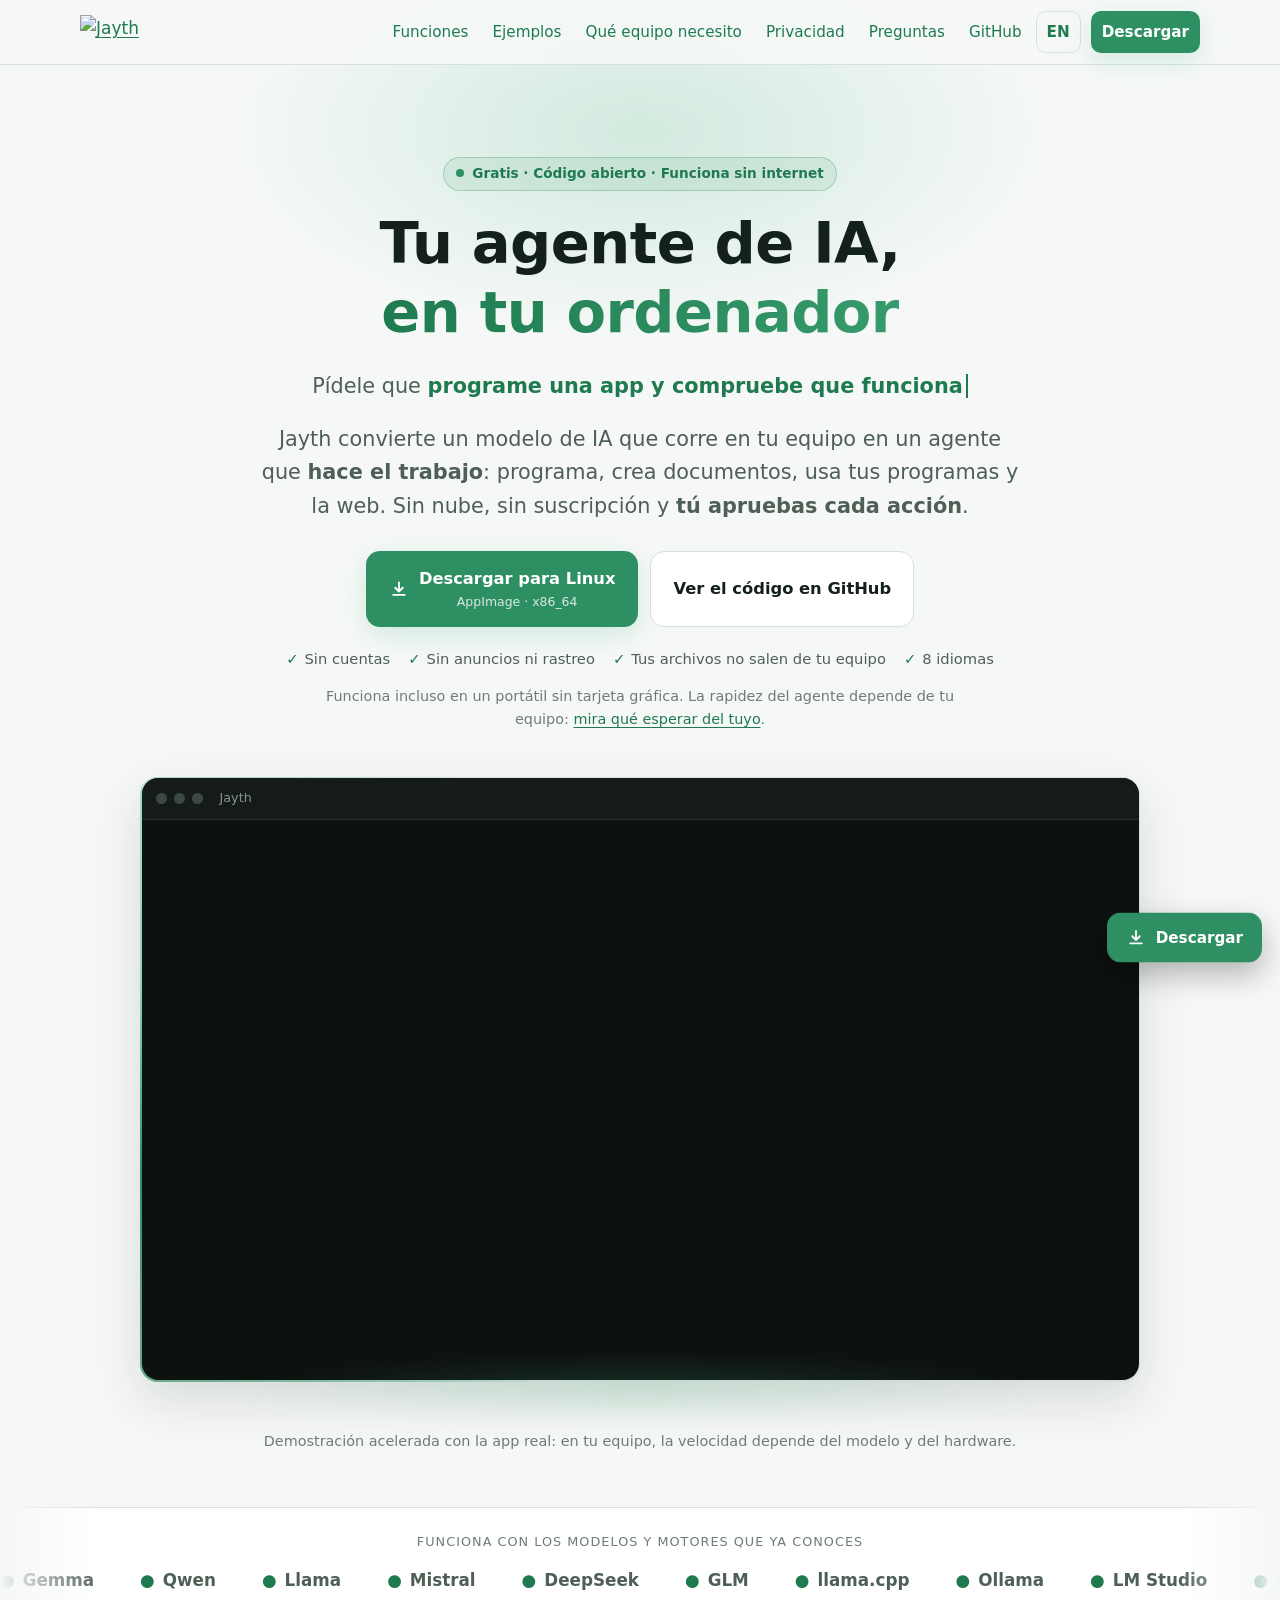
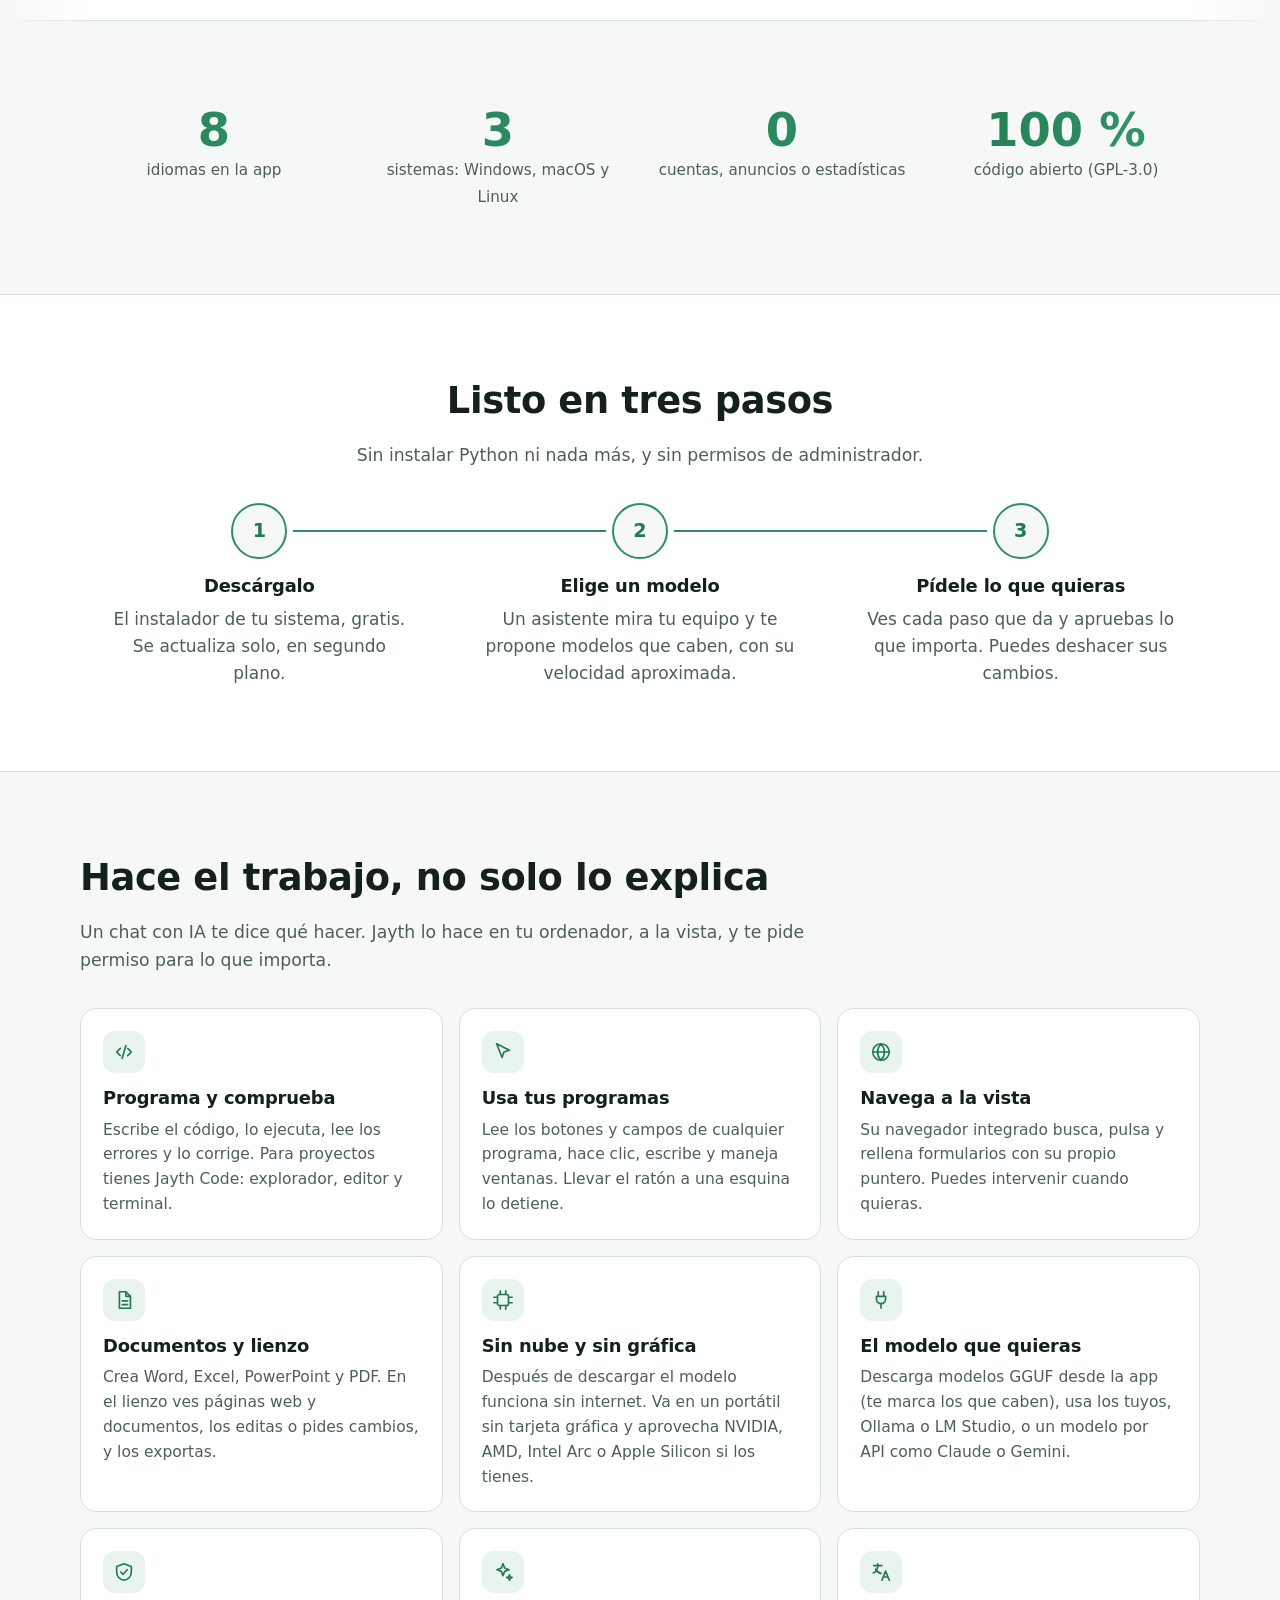
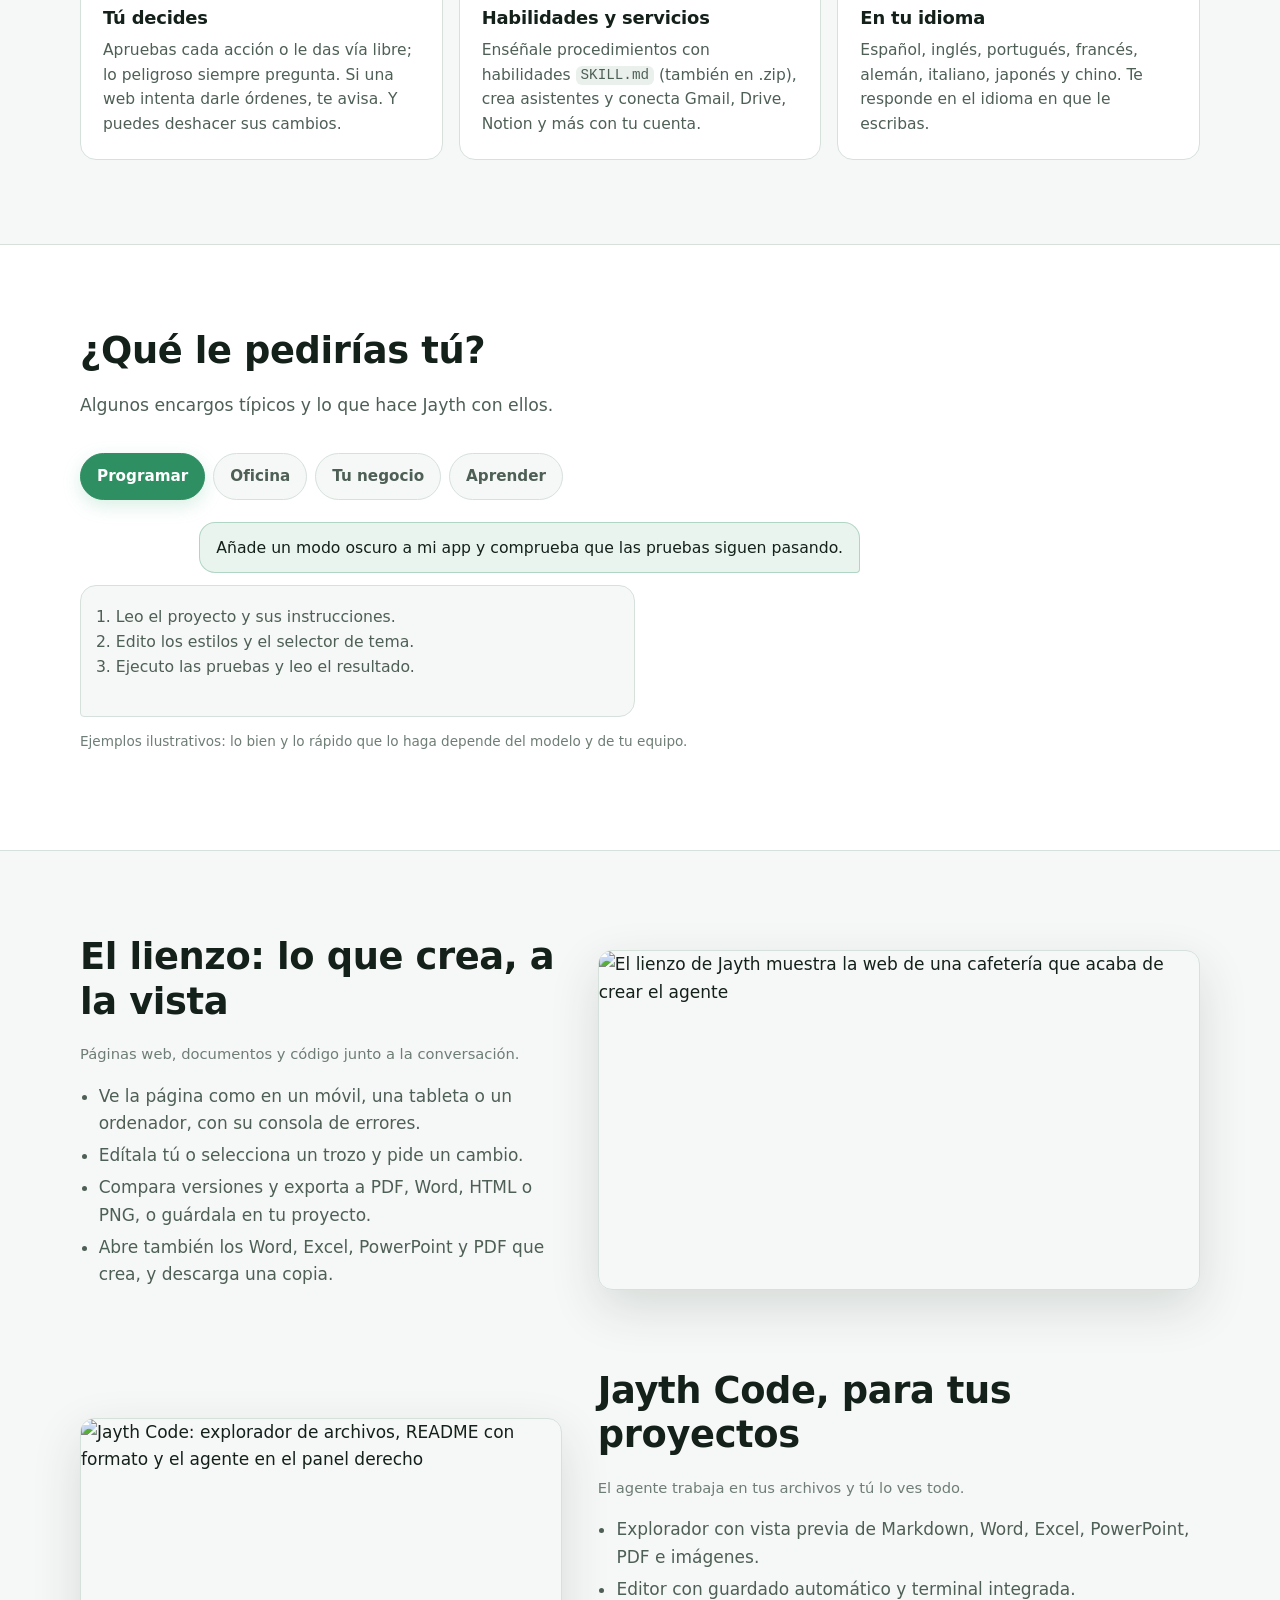
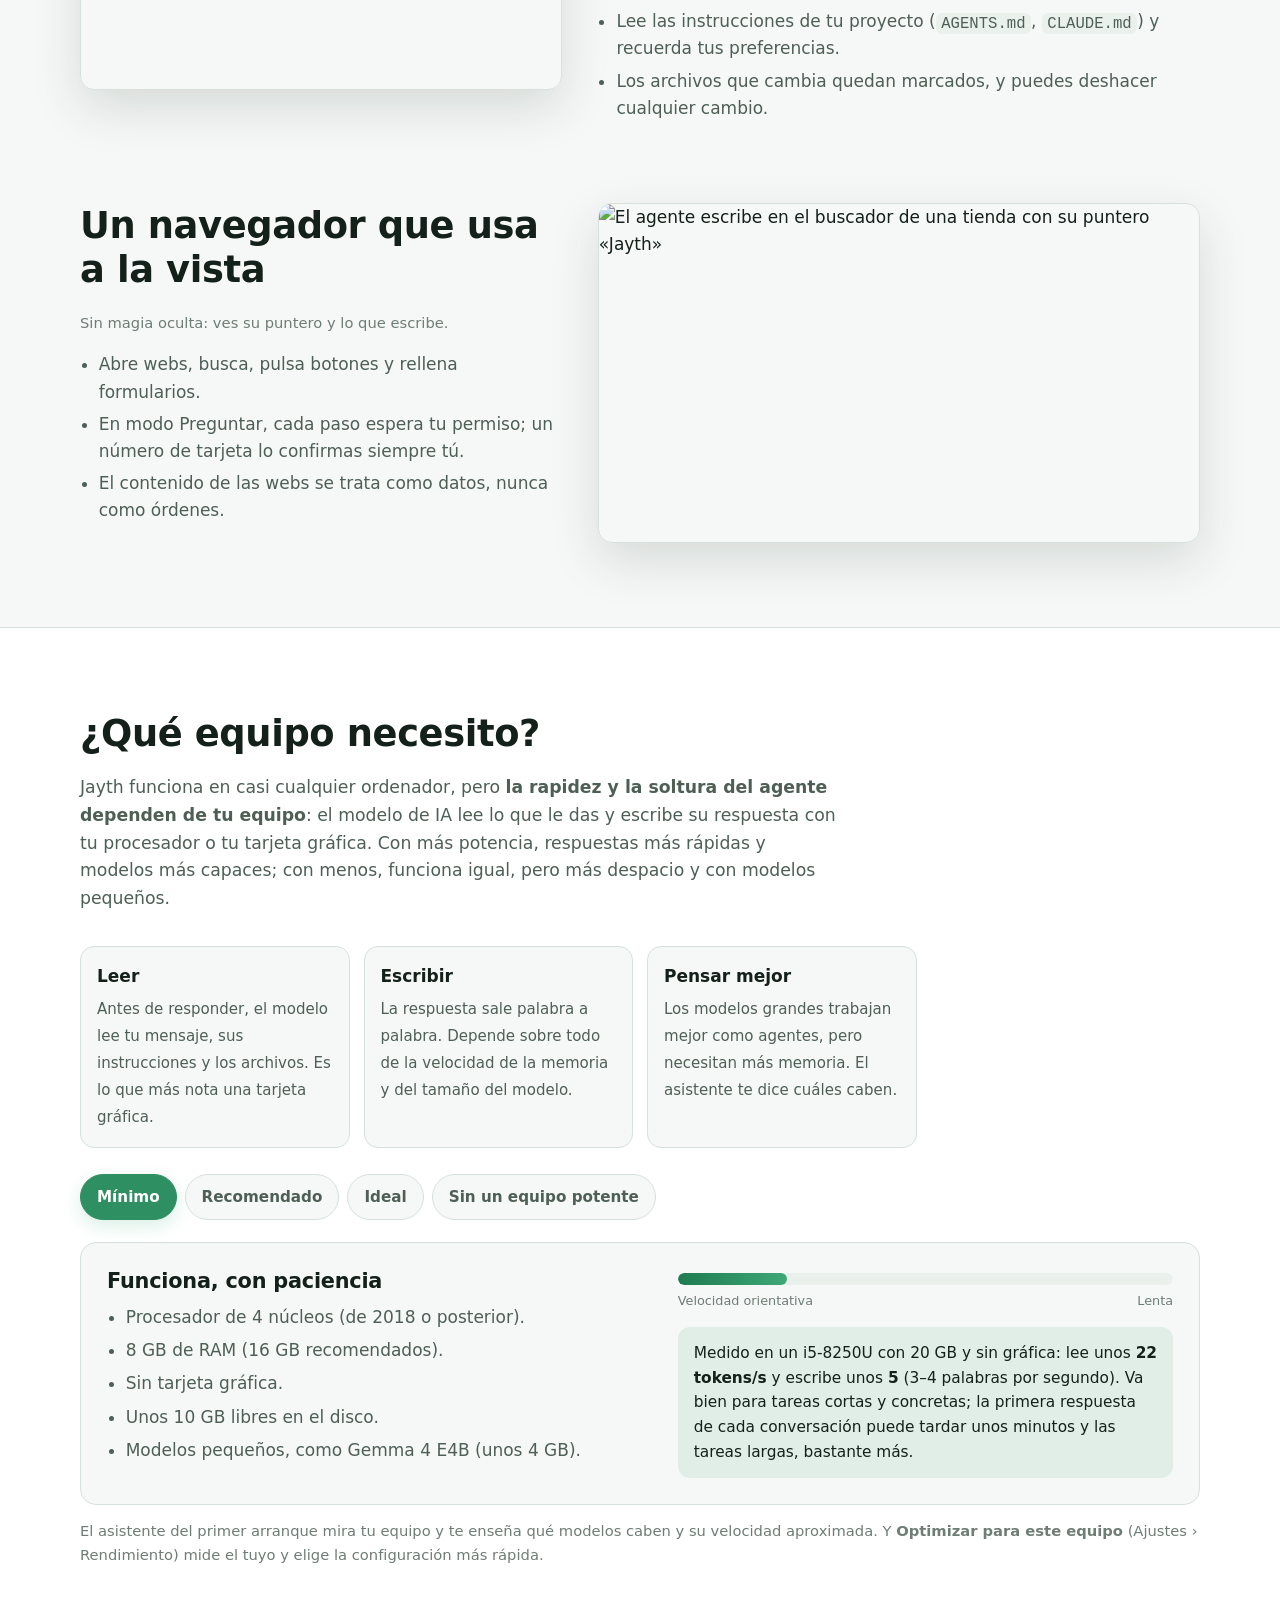
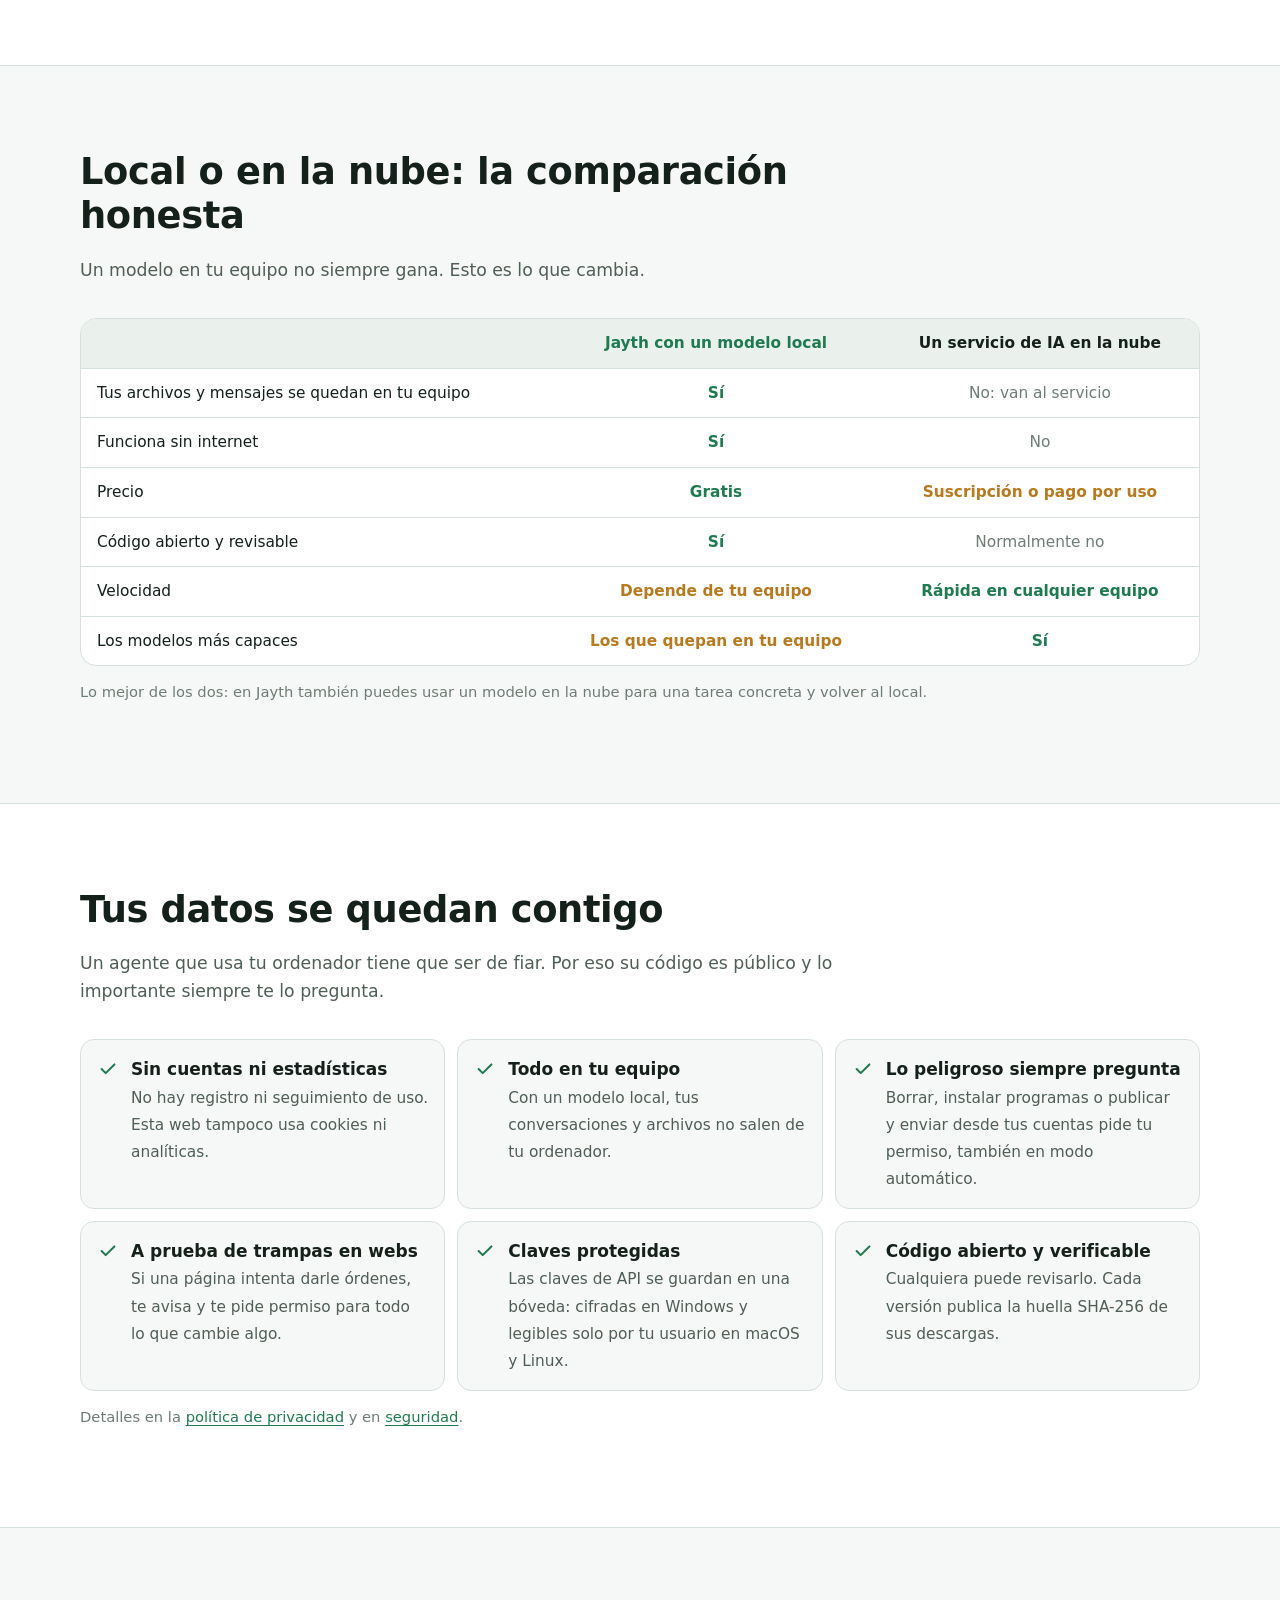
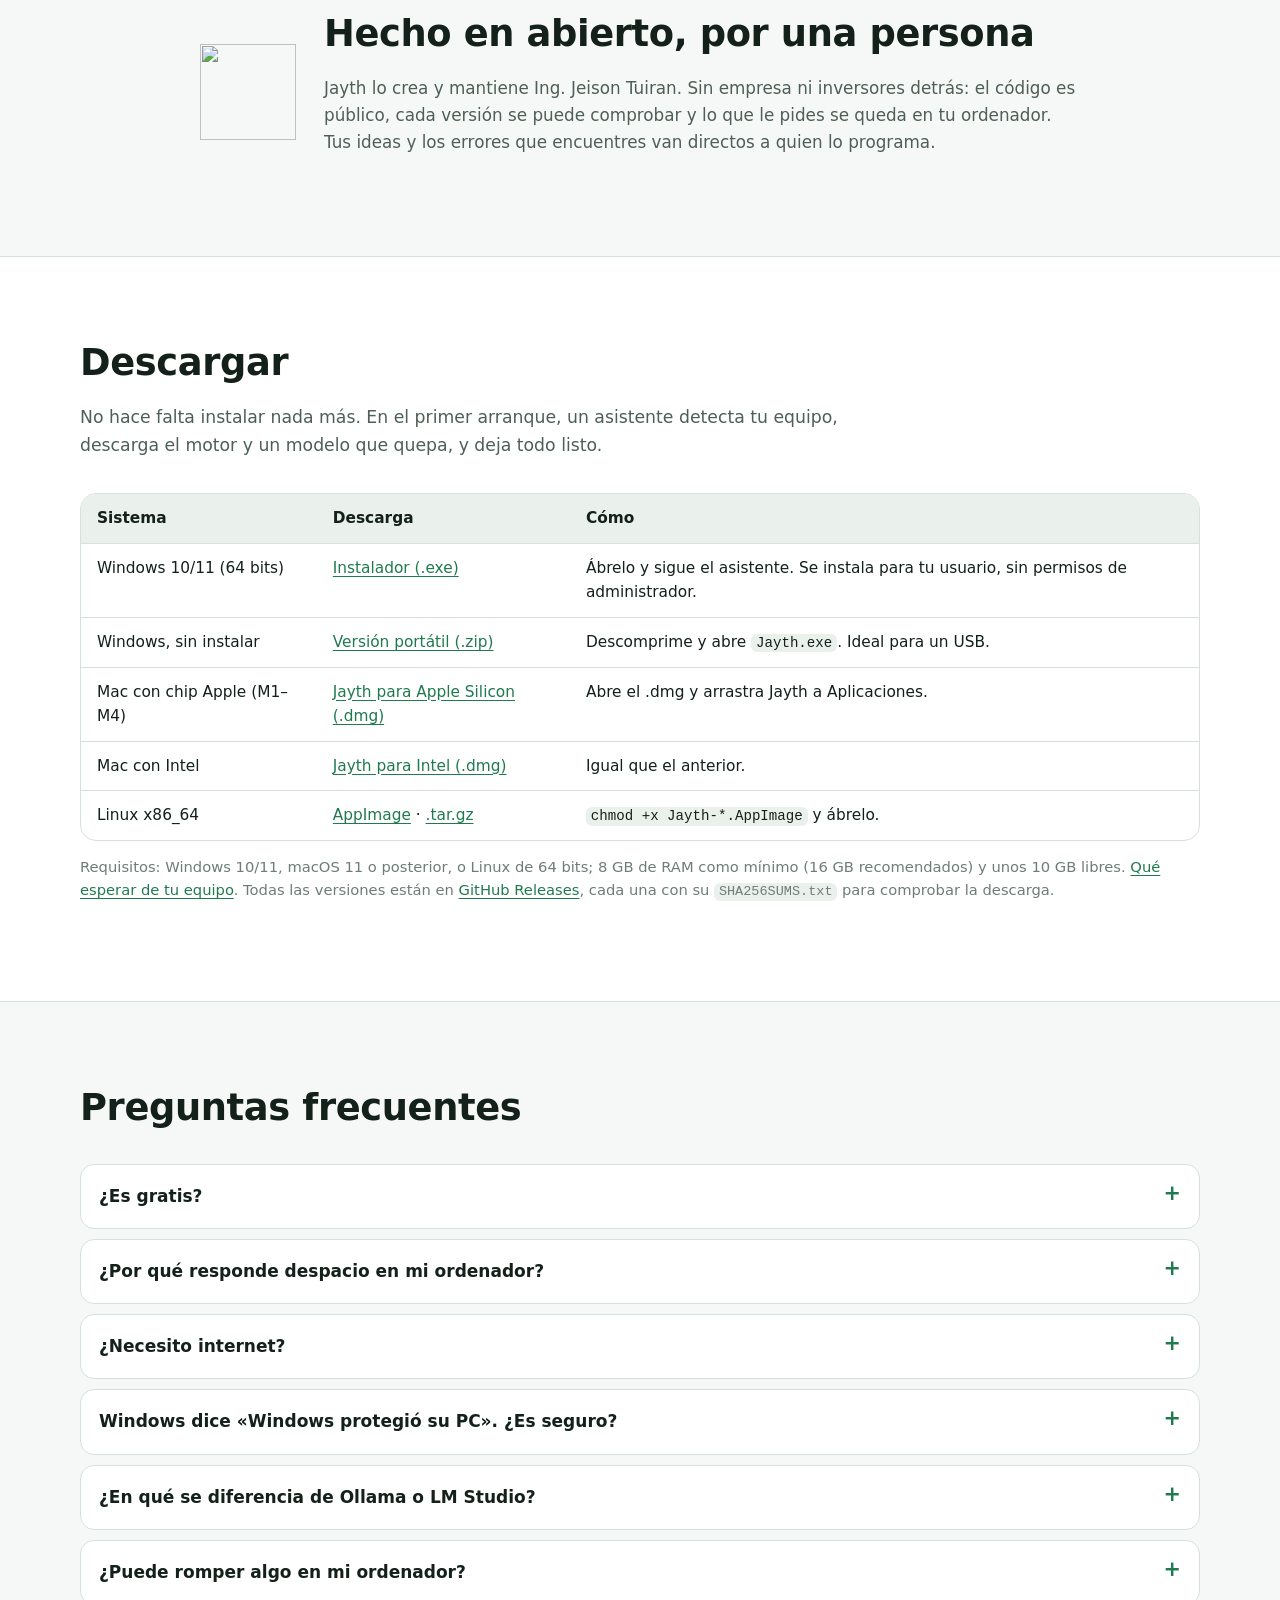
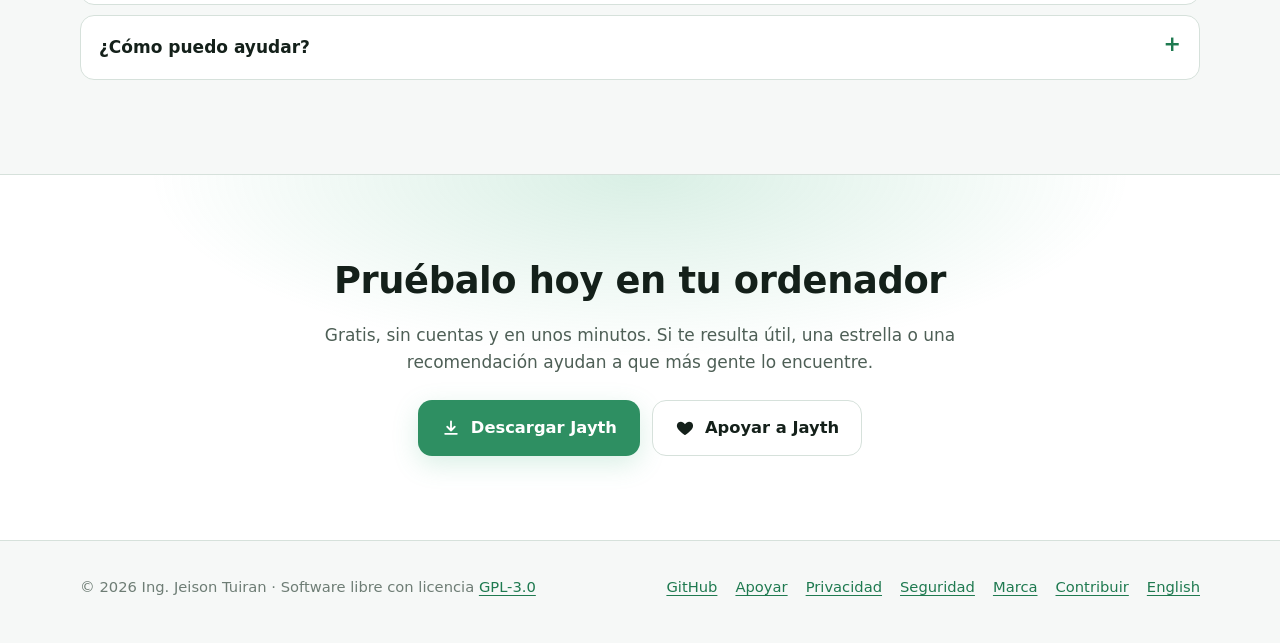
==== sitio/index.html @ 398feee8 "Difusión y apoyo: web, vídeo, habilidades en .zip, «Apoyar a Jayth», Microsoft Store y acuerdo de co" ====
<!doctype html>
<html lang="es">
<head>
<meta charset="utf-8">
<meta name="viewport" content="width=device-width, initial-scale=1">
<title>Jayth · Tu agente de IA local, en tu ordenador</title>
<meta name="description" content="Jayth convierte un modelo de IA que corre en tu ordenador en un agente que programa, crea documentos, usa tus programas y la web. Gratis, de código abierto, sin cuentas y sin internet. Tú apruebas cada acción. Windows, macOS y Linux.">
<link rel="canonical" href="https://json-tuiran.github.io/jayth.ai/">
<link rel="alternate" hreflang="es" href="https://json-tuiran.github.io/jayth.ai/">
<link rel="alternate" hreflang="en" href="https://json-tuiran.github.io/jayth.ai/en/">
<link rel="alternate" hreflang="x-default" href="https://json-tuiran.github.io/jayth.ai/en/">
<meta property="og:type" content="website">
<meta property="og:site_name" content="Jayth">
<meta property="og:title" content="Jayth · Tu agente de IA local">
<meta property="og:description" content="Programa, crea documentos, usa tus programas y la web con modelos que corren en tu equipo. Tú apruebas cada acción. Gratis y de código abierto.">
<meta property="og:image" content="https://json-tuiran.github.io/jayth.ai/img/social.png">
<meta property="og:locale" content="es_ES">
<meta name="twitter:card" content="summary_large_image">
<meta name="theme-color" content="#0D1110">
<link rel="icon" href="img/icono.png">
<link rel="stylesheet" href="estilo.css">
<link rel="stylesheet" href="movimiento.css">
<script type="application/ld+json">
{"@context":"https://schema.org","@type":"SoftwareApplication","name":"Jayth","applicationCategory":"DeveloperApplication",
 "operatingSystem":"Windows 10, Windows 11, macOS 11+, Linux","offers":{"@type":"Offer","price":"0","priceCurrency":"USD"},
 "description":"Agente de IA local de escritorio: programa, crea documentos, usa tus programas y la web con modelos GGUF que corren en tu equipo.",
 "memoryRequirements":"8 GB (16 GB recomendados)","processorRequirements":"4 núcleos, 2018 o posterior",
 "url":"https://json-tuiran.github.io/jayth.ai/","downloadUrl":"https://github.com/Json-Tuiran/jayth.ai/releases/latest",
 "license":"https://www.gnu.org/licenses/gpl-3.0.html","author":{"@type":"Person","name":"Jeison Tuiran"},"inLanguage":["es","en","pt","fr","de","it","ja","zh"]}
</script>
</head>
<body>
<a class="skip" href="#contenido">Saltar al contenido</a>
<header class="top">
  <div class="wrap">
    <a class="brand" href="./" aria-label="Jayth, inicio">
      <img class="logo-light" src="img/logotipo-fondo-claro.svg" alt="Jayth" width="132" height="45">
      <img class="logo-dark" src="img/logotipo-fondo-oscuro.svg" alt="Jayth" width="132" height="45">
    </a>
    <nav class="nav" aria-label="Secciones">
      <a href="#funciones">Funciones</a>
      <a href="#ejemplos">Ejemplos</a>
      <a href="#equipo">Qué equipo necesito</a>
      <a href="#privacidad">Privacidad</a>
      <a href="#preguntas">Preguntas</a>
      <a class="gh" href="https://github.com/Json-Tuiran/jayth.ai">GitHub</a>
      <a class="lang" href="en/" hreflang="en" lang="en">EN</a>
      <a class="btn btn-main btn-top" href="#descargar" data-direct>Descargar</a>
    </nav>
  </div>
</header>

<main id="contenido">
  <div class="hero">
    <div class="wrap">
      <span class="eyebrow"><span class="dot" aria-hidden="true"></span>Gratis · Código abierto · Funciona sin internet</span>
      <h1>Tu agente de IA,<br><span class="grad">en tu ordenador</span></h1>
      <p class="rotor" aria-live="off">Pídele que <span class="typed" data-rotate='["programe una app y compruebe que funciona","cree un informe de ventas en Word","haga una web para tu negocio","ordene tu carpeta de Descargas","busque en la web y te lo resuma","rellene ese formulario por ti"]'>programe una app y compruebe que funciona</span></p>
      <p class="lead">Jayth convierte un modelo de IA que corre en tu equipo en un agente que <strong>hace el trabajo</strong>:
        programa, crea documentos, usa tus programas y la web. Sin nube, sin suscripción y <strong>tú apruebas cada acción</strong>.</p>
      <div class="cta" data-download data-github="Ver el código en GitHub">
        <a class="btn btn-main" href="#descargar"><svg viewBox="0 0 24 24" fill="none" stroke="currentColor" stroke-width="2.2" stroke-linecap="round" stroke-linejoin="round" aria-hidden="true"><path d="M12 4v11m0 0-4.5-4.5M12 15l4.5-4.5M5 19h14"/></svg><span>Descargar Jayth<small>Windows · macOS · Linux</small></span></a>
        <a class="btn btn-soft" href="https://github.com/Json-Tuiran/jayth.ai">Ver el código en GitHub</a>
      </div>
      <ul class="trust">
        <li>Sin cuentas</li><li>Sin anuncios ni rastreo</li><li>Tus archivos no salen de tu equipo</li><li>8 idiomas</li>
      </ul>
      <p class="hw-hint">Funciona incluso en un portátil sin tarjeta gráfica. La rapidez del agente depende de tu equipo:
        <a href="#equipo">mira qué esperar del tuyo</a>. <span data-version></span></p>
      <div class="stage">
        <figure class="shot">
          <div class="win">
            <div class="bar" aria-hidden="true"><i></i><i></i><i></i><span>Jayth</span></div>
            <video autoplay muted loop playsinline preload="metadata" poster="img/chat_es.png" width="1280" height="720"
              aria-label="Vídeo de Jayth: programa una calculadora, crea una web y un informe de Word, usa el navegador y pide permiso antes de borrar">
              <source src="img/video_es.mp4" type="video/mp4">
            </video>
          </div>
        </figure>
        <div class="glow-under" aria-hidden="true"></div>
      </div>
      <p class="caption">Demostración acelerada con la app real: en tu equipo, la velocidad depende del modelo y del hardware.</p>
    </div>
  </div>

  <div class="marquee" aria-label="Modelos y motores compatibles">
    <p class="marquee-label">Funciona con los modelos y motores que ya conoces</p>
    <div class="track">
      <span><b>●</b>Gemma</span><span><b>●</b>Qwen</span><span><b>●</b>Llama</span><span><b>●</b>Mistral</span><span><b>●</b>DeepSeek</span>
      <span><b>●</b>GLM</span><span><b>●</b>llama.cpp</span><span><b>●</b>Ollama</span><span><b>●</b>LM Studio</span><span><b>●</b>Claude</span>
      <span><b>●</b>Gemini</span><span><b>●</b>OpenRouter</span><span><b>●</b>Hugging Face</span>
      <span aria-hidden="true"><b>●</b>Gemma</span><span aria-hidden="true"><b>●</b>Qwen</span><span aria-hidden="true"><b>●</b>Llama</span><span aria-hidden="true"><b>●</b>Mistral</span><span aria-hidden="true"><b>●</b>DeepSeek</span>
      <span aria-hidden="true"><b>●</b>GLM</span><span aria-hidden="true"><b>●</b>llama.cpp</span><span aria-hidden="true"><b>●</b>Ollama</span><span aria-hidden="true"><b>●</b>LM Studio</span><span aria-hidden="true"><b>●</b>Claude</span>
      <span aria-hidden="true"><b>●</b>Gemini</span><span aria-hidden="true"><b>●</b>OpenRouter</span><span aria-hidden="true"><b>●</b>Hugging Face</span>
    </div>
  </div>

  <section>
    <div class="wrap">
      <div class="stats">
        <div class="stat reveal"><b class="grad" data-count="8">8</b><span>idiomas en la app</span></div>
        <div class="stat reveal" style="--d:.1s"><b class="grad" data-count="3">3</b><span>sistemas: Windows, macOS y Linux</span></div>
        <div class="stat reveal" style="--d:.2s"><b class="grad" data-count="0">0</b><span>cuentas, anuncios o estadísticas</span></div>
        <div class="stat reveal" style="--d:.3s"><b class="grad" data-count="100" data-suffix=" %">100 %</b><span>código abierto (GPL-3.0)</span></div>
      </div>
    </div>
  </section>

  <section class="alt">
    <div class="wrap">
      <div class="head center reveal"><h2>Listo en tres pasos</h2><p>Sin instalar Python ni nada más, y sin permisos de administrador.</p></div>
      <div class="steps">
        <div class="step reveal"><div class="n">1</div><h3>Descárgalo</h3><p>El instalador de tu sistema, gratis. Se actualiza solo, en segundo plano.</p></div>
        <div class="step reveal" style="--d:.15s"><div class="n">2</div><h3>Elige un modelo</h3><p>Un asistente mira tu equipo y te propone modelos que caben, con su velocidad aproximada.</p></div>
        <div class="step reveal" style="--d:.3s"><div class="n">3</div><h3>Pídele lo que quieras</h3><p>Ves cada paso que da y apruebas lo que importa. Puedes deshacer sus cambios.</p></div>
      </div>
    </div>
  </section>

  <section id="funciones">
    <div class="wrap">
      <div class="head reveal">
        <h2>Hace el trabajo, no solo lo explica</h2>
        <p>Un chat con IA te dice qué hacer. Jayth lo hace en tu ordenador, a la vista, y te pide permiso para lo que importa.</p>
      </div>
      <div class="grid">
        <article class="card reveal">
          <div class="ico"><svg viewBox="0 0 24 24" aria-hidden="true"><path d="m8 8-4 4 4 4M16 8l4 4-4 4M14 5l-4 14"/></svg></div>
          <h3>Programa y comprueba</h3>
          <p>Escribe el código, lo ejecuta, lee los errores y lo corrige. Para proyectos tienes Jayth Code: explorador, editor y terminal.</p>
        </article>
        <article class="card reveal" style="--d:.08s">
          <div class="ico"><svg viewBox="0 0 24 24" aria-hidden="true"><path d="M5 3l14 7-6 2-2 6z"/></svg></div>
          <h3>Usa tus programas</h3>
          <p>Lee los botones y campos de cualquier programa, hace clic, escribe y maneja ventanas. Llevar el ratón a una esquina lo detiene.</p>
        </article>
        <article class="card reveal" style="--d:.16s">
          <div class="ico"><svg viewBox="0 0 24 24" aria-hidden="true"><circle cx="12" cy="12" r="9"/><path d="M3 12h18M12 3c2.5 2.7 3.8 5.7 3.8 9s-1.3 6.3-3.8 9c-2.5-2.7-3.8-5.7-3.8-9S9.5 5.7 12 3z"/></svg></div>
          <h3>Navega a la vista</h3>
          <p>Su navegador integrado busca, pulsa y rellena formularios con su propio puntero. Puedes intervenir cuando quieras.</p>
        </article>
        <article class="card reveal">
          <div class="ico"><svg viewBox="0 0 24 24" aria-hidden="true"><path d="M7 3h7l5 5v13H7z"/><path d="M14 3v5h5M10 13h6M10 17h6"/></svg></div>
          <h3>Documentos y lienzo</h3>
          <p>Crea Word, Excel, PowerPoint y PDF. En el lienzo ves páginas web y documentos, los editas o pides cambios, y los exportas.</p>
        </article>
        <article class="card reveal" style="--d:.08s">
          <div class="ico"><svg viewBox="0 0 24 24" aria-hidden="true"><rect x="6" y="6" width="12" height="12" rx="2"/><path d="M9 2v4M15 2v4M9 18v4M15 18v4M2 9h4M2 15h4M18 9h4M18 15h4"/></svg></div>
          <h3>Sin nube y sin gráfica</h3>
          <p>Después de descargar el modelo funciona sin internet. Va en un portátil sin tarjeta gráfica y aprovecha NVIDIA, AMD, Intel Arc o Apple Silicon si los tienes.</p>
        </article>
        <article class="card reveal" style="--d:.16s">
          <div class="ico"><svg viewBox="0 0 24 24" aria-hidden="true"><path d="M9 3v5M15 3v5M7 8h10v3a5 5 0 0 1-10 0zM12 16v5"/></svg></div>
          <h3>El modelo que quieras</h3>
          <p>Descarga modelos GGUF desde la app (te marca los que caben), usa los tuyos, Ollama o LM Studio, o un modelo por API como Claude o Gemini.</p>
        </article>
        <article class="card reveal">
          <div class="ico"><svg viewBox="0 0 24 24" aria-hidden="true"><path d="M12 3l8 3v6c0 4.5-3.4 8.3-8 9-4.6-.7-8-4.5-8-9V6z"/><path d="m8.5 12 2.5 2.5 4.5-5"/></svg></div>
          <h3>Tú decides</h3>
          <p>Apruebas cada acción o le das vía libre; lo peligroso siempre pregunta. Si una web intenta darle órdenes, te avisa. Y puedes deshacer sus cambios.</p>
        </article>
        <article class="card reveal" style="--d:.08s">
          <div class="ico"><svg viewBox="0 0 24 24" aria-hidden="true"><path d="M12 3l1.8 4.7 4.7 1.8-4.7 1.8L12 16l-1.8-4.7-4.7-1.8 4.7-1.8z"/><path d="M19 15l.8 2.2L22 18l-2.2.8L19 21l-.8-2.2L16 18l2.2-.8z"/></svg></div>
          <h3>Habilidades y servicios</h3>
          <p>Enséñale procedimientos con habilidades <code>SKILL.md</code> (también en .zip), crea asistentes y conecta Gmail, Drive, Notion y más con tu cuenta.</p>
        </article>
        <article class="card reveal" style="--d:.16s">
          <div class="ico"><svg viewBox="0 0 24 24" aria-hidden="true"><path d="M4 5h9M8.5 3v2c0 4-2 7-5 8M6 9c1.5 2.5 3.5 4 6 4.5M13 21l4-10 4 10M14.5 17.5h5"/></svg></div>
          <h3>En tu idioma</h3>
          <p>Español, inglés, portugués, francés, alemán, italiano, japonés y chino. Te responde en el idioma en que le escribas.</p>
        </article>
      </div>
    </div>
  </section>

  <section id="ejemplos" class="alt">
    <div class="wrap">
      <div class="head reveal"><h2>¿Qué le pedirías tú?</h2><p>Algunos encargos típicos y lo que hace Jayth con ellos.</p></div>
      <div class="tabs" role="tablist" aria-label="Ejemplos por perfil">
        <button role="tab" id="t-prog" aria-controls="p-prog" aria-selected="true">Programar</button>
        <button role="tab" id="t-ofi" aria-controls="p-ofi" aria-selected="false" tabindex="-1">Oficina</button>
        <button role="tab" id="t-neg" aria-controls="p-neg" aria-selected="false" tabindex="-1">Tu negocio</button>
        <button role="tab" id="t-apr" aria-controls="p-apr" aria-selected="false" tabindex="-1">Aprender</button>
      </div>
      <div role="tabpanel" id="p-prog" aria-labelledby="t-prog">
        <div class="chat">
          <div class="bubble user">Añade un modo oscuro a mi app y comprueba que las pruebas siguen pasando.</div>
          <div class="bubble agent"><span class="typing" aria-hidden="true"><i></i><i></i><i></i></span>
            <ol><li>Leo el proyecto y sus instrucciones.</li><li>Edito los estilos y el selector de tema.</li><li>Ejecuto las pruebas y leo el resultado.</li><li>Te enseño los archivos cambiados, por si quieres deshacer algo.</li></ol></div>
        </div>
      </div>
      <div role="tabpanel" id="p-ofi" aria-labelledby="t-ofi" hidden>
        <div class="chat">
          <div class="bubble user">Resume las ventas del trimestre de este Excel en un informe de Word con una tabla.</div>
          <div class="bubble agent"><span class="typing" aria-hidden="true"><i></i><i></i><i></i></span>
            <ol><li>Leo la hoja de cálculo.</li><li>Calculo los totales por mes.</li><li>Creo el informe en Word con la tabla y las conclusiones.</li><li>Lo abro en el lienzo para que lo revises y lo descargues.</li></ol></div>
        </div>
      </div>
      <div role="tabpanel" id="p-neg" aria-labelledby="t-neg" hidden>
        <div class="chat">
          <div class="bubble user">Haz una web para mi cafetería con la carta y el horario, y enséñamela en el móvil.</div>
          <div class="bubble agent"><span class="typing" aria-hidden="true"><i></i><i></i><i></i></span>
            <ol><li>Escribo la página con su diseño.</li><li>La muestro en el lienzo.</li><li>Cambio a la vista de móvil y reviso la consola.</li><li>La exporto o la guardo en tu proyecto.</li></ol></div>
        </div>
      </div>
      <div role="tabpanel" id="p-apr" aria-labelledby="t-apr" hidden>
        <div class="chat">
          <div class="bubble user">Explícame este error de Python y arréglalo paso a paso.</div>
          <div class="bubble agent"><span class="typing" aria-hidden="true"><i></i><i></i><i></i></span>
            <ol><li>Leo el error y el archivo donde ocurre.</li><li>Te explico la causa con palabras sencillas.</li><li>Corrijo el código y lo vuelvo a ejecutar.</li><li>Te cuento qué cambié y por qué.</li></ol></div>
        </div>
      </div>
      <p class="example-note">Ejemplos ilustrativos: lo bien y lo rápido que lo haga depende del modelo y de tu equipo.</p>
    </div>
  </section>

  <section>
    <div class="wrap">
      <div class="split reveal">
        <div>
          <h2>El lienzo: lo que crea, a la vista</h2>
          <p class="note" style="margin-top:0">Páginas web, documentos y código junto a la conversación.</p>
          <ul>
            <li>Ve la página como en un móvil, una tableta o un ordenador, con su consola de errores.</li>
            <li>Edítala tú o selecciona un trozo y pide un cambio.</li>
            <li>Compara versiones y exporta a PDF, Word, HTML o PNG, o guárdala en tu proyecto.</li>
            <li>Abre también los Word, Excel, PowerPoint y PDF que crea, y descarga una copia.</li>
          </ul>
        </div>
        <div class="pic"><img src="img/lienzo_es.png" width="1280" height="720" loading="lazy" alt="El lienzo de Jayth muestra la web de una cafetería que acaba de crear el agente"></div>
      </div>
      <div class="split flip reveal">
        <div>
          <h2>Jayth Code, para tus proyectos</h2>
          <p class="note" style="margin-top:0">El agente trabaja en tus archivos y tú lo ves todo.</p>
          <ul>
            <li>Explorador con vista previa de Markdown, Word, Excel, PowerPoint, PDF e imágenes.</li>
            <li>Editor con guardado automático y terminal integrada.</li>
            <li>Lee las instrucciones de tu proyecto (<code>AGENTS.md</code>, <code>CLAUDE.md</code>) y recuerda tus preferencias.</li>
            <li>Los archivos que cambia quedan marcados, y puedes deshacer cualquier cambio.</li>
          </ul>
        </div>
        <div class="pic"><img src="img/code_es.png" width="1280" height="720" loading="lazy" alt="Jayth Code: explorador de archivos, README con formato y el agente en el panel derecho"></div>
      </div>
      <div class="split reveal">
        <div>
          <h2>Un navegador que usa a la vista</h2>
          <p class="note" style="margin-top:0">Sin magia oculta: ves su puntero y lo que escribe.</p>
          <ul>
            <li>Abre webs, busca, pulsa botones y rellena formularios.</li>
            <li>En modo Preguntar, cada paso espera tu permiso; un número de tarjeta lo confirmas siempre tú.</li>
            <li>El contenido de las webs se trata como datos, nunca como órdenes.</li>
          </ul>
        </div>
        <div class="pic"><img src="img/navegador_es.png" width="1280" height="720" loading="lazy" alt="El agente escribe en el buscador de una tienda con su puntero «Jayth»"></div>
      </div>
    </div>
  </section>

  <section id="equipo" class="alt">
    <div class="wrap">
      <div class="head reveal">
        <h2>¿Qué equipo necesito?</h2>
        <p>Jayth funciona en casi cualquier ordenador, pero <strong>la rapidez y la soltura del agente dependen de tu equipo</strong>:
          el modelo de IA lee lo que le das y escribe su respuesta con tu procesador o tu tarjeta gráfica. Con más potencia,
          respuestas más rápidas y modelos más capaces; con menos, funciona igual, pero más despacio y con modelos pequeños.</p>
      </div>
      <div class="why reveal">
        <div><b>Leer</b><span>Antes de responder, el modelo lee tu mensaje, sus instrucciones y los archivos. Es lo que más nota una tarjeta gráfica.</span></div>
        <div><b>Escribir</b><span>La respuesta sale palabra a palabra. Depende sobre todo de la velocidad de la memoria y del tamaño del modelo.</span></div>
        <div><b>Pensar mejor</b><span>Los modelos grandes trabajan mejor como agentes, pero necesitan más memoria. El asistente te dice cuáles caben.</span></div>
      </div>
      <div class="tabs reveal" role="tablist" aria-label="Niveles de equipo">
        <button role="tab" id="t-min" aria-controls="p-min" aria-selected="true">Mínimo</button>
        <button role="tab" id="t-rec" aria-controls="p-rec" aria-selected="false" tabindex="-1">Recomendado</button>
        <button role="tab" id="t-ide" aria-controls="p-ide" aria-selected="false" tabindex="-1">Ideal</button>
        <button role="tab" id="t-api" aria-controls="p-api" aria-selected="false" tabindex="-1">Sin un equipo potente</button>
      </div>
      <div role="tabpanel" id="p-min" aria-labelledby="t-min">
        <div class="tier">
          <div>
            <h3>Funciona, con paciencia</h3>
            <ul>
              <li>Procesador de 4 núcleos (de 2018 o posterior).</li>
              <li>8 GB de RAM (16 GB recomendados).</li>
              <li>Sin tarjeta gráfica.</li>
              <li>Unos 10 GB libres en el disco.</li>
              <li>Modelos pequeños, como Gemma 4 E4B (unos 4 GB).</li>
            </ul>
          </div>
          <div>
            <div class="meter"><div class="rail"><div class="fill" style="--v:22%"></div></div><div class="lab"><span>Velocidad orientativa</span><span>Lenta</span></div></div>
            <p class="expect">Medido en un i5-8250U con 20 GB y sin gráfica: lee unos <strong>22 tokens/s</strong> y escribe unos <strong>5</strong> (3–4 palabras por segundo). Va bien para tareas cortas y concretas; la primera respuesta de cada conversación puede tardar unos minutos y las tareas largas, bastante más.</p>
          </div>
        </div>
      </div>
      <div role="tabpanel" id="p-rec" aria-labelledby="t-rec" hidden>
        <div class="tier">
          <div>
            <h3>Fluido para el día a día</h3>
            <ul>
              <li>16 GB de RAM o más.</li>
              <li>Tarjeta gráfica con 8 GB (NVIDIA, AMD o Intel Arc), o un Mac con chip Apple y 16 GB.</li>
              <li>Modelos medianos, de unos 8 a 14 mil millones de parámetros.</li>
            </ul>
          </div>
          <div>
            <div class="meter"><div class="rail"><div class="fill" style="--v:62%"></div></div><div class="lab"><span>Velocidad orientativa</span><span>Buena</span></div></div>
            <p class="expect">Varias veces más rápido que sin gráfica, con modelos más capaces. Las gráficas integradas no suelen ayudar: Jayth usa entonces el procesador.</p>
          </div>
        </div>
      </div>
      <div role="tabpanel" id="p-ide" aria-labelledby="t-ide" hidden>
        <div class="tier">
          <div>
            <h3>Modelos grandes, sin esperas</h3>
            <ul>
              <li>Tarjeta gráfica con 16–24 GB, o un Mac con chip Apple y 32 GB o más.</li>
              <li>Modelos grandes, de 27 a 32 mil millones de parámetros (como Qwen3.8 27B).</li>
            </ul>
          </div>
          <div>
            <div class="meter"><div class="rail"><div class="fill" style="--v:90%"></div></div><div class="lab"><span>Velocidad orientativa</span><span>Muy buena</span></div></div>
            <p class="expect">Los modelos grandes son los que mejor trabajan como agentes. Sin gráfica también funcionan, pero muy despacio: Qwen3.8 27B escribe menos de 1 token/s en el portátil de prueba.</p>
          </div>
        </div>
      </div>
      <div role="tabpanel" id="p-api" aria-labelledby="t-api" hidden>
        <div class="tier">
          <div>
            <h3>Usa un modelo por API</h3>
            <ul>
              <li>Cualquier ordenador donde funcione Jayth.</li>
              <li>Una clave de Claude, Gemini, OpenRouter u otro servicio compatible.</li>
            </ul>
          </div>
          <div>
            <div class="meter"><div class="rail"><div class="fill" style="--v:85%"></div></div><div class="lab"><span>Velocidad orientativa</span><span>Rápida (según el servicio)</span></div></div>
            <p class="expect">Va rápido aunque tu equipo sea modesto, y puedes alternar con un modelo local cuando quieras. A cambio, pagas al servicio lo que uses y tus mensajes pasan por él.</p>
          </div>
        </div>
      </div>
      <p class="note">El asistente del primer arranque mira tu equipo y te enseña qué modelos caben y su velocidad aproximada. Y <strong>Optimizar para este equipo</strong> (Ajustes › Rendimiento) mide el tuyo y elige la configuración más rápida.</p>
    </div>
  </section>

  <section>
    <div class="wrap">
      <div class="head reveal"><h2>Local o en la nube: la comparación honesta</h2><p>Un modelo en tu equipo no siempre gana. Esto es lo que cambia.</p></div>
      <div class="table reveal">
        <table class="compare">
          <thead><tr><th></th><th>Jayth con un modelo local</th><th>Un servicio de IA en la nube</th></tr></thead>
          <tbody>
            <tr><td>Tus archivos y mensajes se quedan en tu equipo</td><td class="yes">Sí</td><td class="no">No: van al servicio</td></tr>
            <tr><td>Funciona sin internet</td><td class="yes">Sí</td><td class="no">No</td></tr>
            <tr><td>Precio</td><td class="yes">Gratis</td><td class="meh">Suscripción o pago por uso</td></tr>
            <tr><td>Código abierto y revisable</td><td class="yes">Sí</td><td class="no">Normalmente no</td></tr>
            <tr><td>Velocidad</td><td class="meh">Depende de tu equipo</td><td class="yes">Rápida en cualquier equipo</td></tr>
            <tr><td>Los modelos más capaces</td><td class="meh">Los que quepan en tu equipo</td><td class="yes">Sí</td></tr>
          </tbody>
        </table>
      </div>
      <p class="note">Lo mejor de los dos: en Jayth también puedes usar un modelo en la nube para una tarea concreta y volver al local.</p>
    </div>
  </section>

  <section id="privacidad" class="alt">
    <div class="wrap">
      <div class="head reveal">
        <h2>Tus datos se quedan contigo</h2>
        <p>Un agente que usa tu ordenador tiene que ser de fiar. Por eso su código es público y lo importante siempre te lo pregunta.</p>
      </div>
      <ul class="checks">
        <li class="reveal"><svg viewBox="0 0 24 24" aria-hidden="true"><path d="m5 12 4.5 4.5L19 7"/></svg><div><b>Sin cuentas ni estadísticas</b><span>No hay registro ni seguimiento de uso. Esta web tampoco usa cookies ni analíticas.</span></div></li>
        <li class="reveal" style="--d:.08s"><svg viewBox="0 0 24 24" aria-hidden="true"><path d="m5 12 4.5 4.5L19 7"/></svg><div><b>Todo en tu equipo</b><span>Con un modelo local, tus conversaciones y archivos no salen de tu ordenador.</span></div></li>
        <li class="reveal" style="--d:.16s"><svg viewBox="0 0 24 24" aria-hidden="true"><path d="m5 12 4.5 4.5L19 7"/></svg><div><b>Lo peligroso siempre pregunta</b><span>Borrar, instalar programas o publicar y enviar desde tus cuentas pide tu permiso, también en modo automático.</span></div></li>
        <li class="reveal"><svg viewBox="0 0 24 24" aria-hidden="true"><path d="m5 12 4.5 4.5L19 7"/></svg><div><b>A prueba de trampas en webs</b><span>Si una página intenta darle órdenes, te avisa y te pide permiso para todo lo que cambie algo.</span></div></li>
        <li class="reveal" style="--d:.08s"><svg viewBox="0 0 24 24" aria-hidden="true"><path d="m5 12 4.5 4.5L19 7"/></svg><div><b>Claves protegidas</b><span>Las claves de API se guardan en una bóveda: cifradas en Windows y legibles solo por tu usuario en macOS y Linux.</span></div></li>
        <li class="reveal" style="--d:.16s"><svg viewBox="0 0 24 24" aria-hidden="true"><path d="m5 12 4.5 4.5L19 7"/></svg><div><b>Código abierto y verificable</b><span>Cualquiera puede revisarlo. Cada versión publica la huella SHA-256 de sus descargas.</span></div></li>
      </ul>
      <p class="note">Detalles en la <a href="https://github.com/Json-Tuiran/jayth.ai/blob/main/PRIVACY.md">política de privacidad</a> y en <a href="https://github.com/Json-Tuiran/jayth.ai/blob/main/SECURITY.md">seguridad</a>.</p>
    </div>
  </section>

  <section>
    <div class="wrap">
      <div class="story reveal">
        <img src="img/icono.png" alt="" width="96" height="96">
        <div>
          <h2>Hecho en abierto, por una persona</h2>
          <p>Jayth lo crea y mantiene Ing. Jeison Tuiran. Sin empresa ni inversores detrás: el código es público, cada versión se
            puede comprobar y lo que le pides se queda en tu ordenador. Tus ideas y los errores que encuentres van directos a
            quien lo programa.</p>
        </div>
      </div>
    </div>
  </section>

  <section id="descargar" class="alt">
    <div class="wrap">
      <div class="head reveal">
        <h2>Descargar</h2>
        <p>No hace falta instalar nada más. En el primer arranque, un asistente detecta tu equipo, descarga el motor y un modelo que quepa, y deja todo listo.</p>
      </div>
      <div class="table reveal">
        <table>
          <thead><tr><th>Sistema</th><th>Descarga</th><th>Cómo</th></tr></thead>
          <tbody>
            <tr><td>Windows 10/11 (64 bits)</td><td><a href="https://github.com/Json-Tuiran/jayth.ai/releases/latest/download/Jayth-Setup-x64.exe">Instalador (.exe)</a></td><td>Ábrelo y sigue el asistente. Se instala para tu usuario, sin permisos de administrador.</td></tr>
            <tr><td>Windows, sin instalar</td><td><a href="https://github.com/Json-Tuiran/jayth.ai/releases/latest/download/Jayth-windows-x64-portable.zip">Versión portátil (.zip)</a></td><td>Descomprime y abre <code>Jayth.exe</code>. Ideal para un USB.</td></tr>
            <tr><td>Mac con chip Apple (M1–M4)</td><td><a href="https://github.com/Json-Tuiran/jayth.ai/releases/latest/download/Jayth-macos-arm64.dmg">Jayth para Apple Silicon (.dmg)</a></td><td>Abre el .dmg y arrastra Jayth a Aplicaciones.</td></tr>
            <tr><td>Mac con Intel</td><td><a href="https://github.com/Json-Tuiran/jayth.ai/releases/latest/download/Jayth-macos-x64.dmg">Jayth para Intel (.dmg)</a></td><td>Igual que el anterior.</td></tr>
            <tr><td>Linux x86_64</td><td><a href="https://github.com/Json-Tuiran/jayth.ai/releases/latest/download/Jayth-linux-x86_64.AppImage">AppImage</a> · <a href="https://github.com/Json-Tuiran/jayth.ai/releases/latest/download/Jayth-linux-x86_64.tar.gz">.tar.gz</a></td><td><code>chmod +x Jayth-*.AppImage</code> y ábrelo.</td></tr>
          </tbody>
        </table>
      </div>
      <p class="note">Requisitos: Windows 10/11, macOS 11 o posterior, o Linux de 64 bits; 8 GB de RAM como mínimo (16 GB recomendados) y unos 10 GB libres. <a href="#equipo">Qué esperar de tu equipo</a>. Todas las versiones están en <a href="https://github.com/Json-Tuiran/jayth.ai/releases">GitHub Releases</a>, cada una con su <code>SHA256SUMS.txt</code> para comprobar la descarga.</p>
    </div>
  </section>

  <section id="preguntas">
    <div class="wrap">
      <div class="head reveal"><h2>Preguntas frecuentes</h2></div>
      <details>
        <summary>¿Es gratis?</summary>
        <p>Sí. Jayth es gratis y de código abierto (licencia GPL-3.0), sin anuncios ni cuentas, también para empresas. Los modelos locales también son gratis. Si eliges un modelo por API, como Claude o Gemini, ese servicio te cobra lo que uses.</p>
      </details>
      <details>
        <summary>¿Por qué responde despacio en mi ordenador?</summary>
        <p>Porque el modelo trabaja con tu procesador o tu gráfica: sin tarjeta gráfica, o con un modelo grande para tu equipo, lee y escribe más despacio, y la primera respuesta de cada conversación tarda más porque lee sus instrucciones. Prueba un modelo más pequeño, pulsa <em>Optimizar para este equipo</em> en Ajustes › Rendimiento, o usa un modelo por API para las tareas que necesiten rapidez. Más en <a href="#equipo">Qué equipo necesito</a>.</p>
      </details>
      <details>
        <summary>¿Necesito internet?</summary>
        <p>Solo para descargar la app y el modelo la primera vez. Después funciona sin conexión; las búsquedas en la web y los servicios conectados solo se usan si hay internet.</p>
      </details>
      <details>
        <summary>Windows dice «Windows protegió su PC». ¿Es seguro?</summary>
        <p>Aparece porque los instaladores aún no están firmados: la firma gratuita para proyectos libres está en trámite. Pulsa <em>Más información → Ejecutar de todas formas</em>. Si quieres comprobar que la descarga es la original, compara su huella SHA-256 con la de <code>SHA256SUMS.txt</code> de esa versión.</p>
      </details>
      <details>
        <summary>¿En qué se diferencia de Ollama o LM Studio?</summary>
        <p>Ollama y LM Studio sirven para conversar con modelos locales. Jayth además actúa: crea y edita archivos, ejecuta comandos y usa programas y la web, siempre con tu aprobación. Si ya usas Ollama o LM Studio, Jayth puede usarlos como motor.</p>
      </details>
      <details>
        <summary>¿Puede romper algo en mi ordenador?</summary>
        <p>Tú eliges cuánta libertad le das, desde solo leer hasta vía libre. Borrar, instalar programas o actuar en tus cuentas pregunta siempre. Los archivos borrados van a la papelera y puedes deshacer los cambios de archivos que haga.</p>
      </details>
      <details>
        <summary>¿Cómo puedo ayudar?</summary>
        <p>Usándolo y contándonos qué falla o qué echas de menos (desde la app: menú del perfil › <em>Enviar comentarios…</em>), dándole una estrella en GitHub o recomendándolo. Más formas en <a href="apoyar.html">Apoyar a Jayth</a>.</p>
      </details>
    </div>
  </section>

  <section class="band">
    <div class="wrap reveal">
      <h2>Pruébalo hoy en tu ordenador</h2>
      <p class="lead" style="color:var(--muted);max-width:640px;margin:0 auto 24px">Gratis, sin cuentas y en unos minutos. Si te resulta útil, una estrella o una recomendación ayudan a que más gente lo encuentre.</p>
      <div class="cta">
        <a class="btn btn-main" href="#descargar" data-direct><svg viewBox="0 0 24 24" fill="none" stroke="currentColor" stroke-width="2.2" stroke-linecap="round" stroke-linejoin="round" aria-hidden="true"><path d="M12 4v11m0 0-4.5-4.5M12 15l4.5-4.5M5 19h14"/></svg>Descargar Jayth</a>
        <a class="btn btn-soft" href="apoyar.html"><svg viewBox="0 0 24 24" fill="currentColor" aria-hidden="true"><path d="M12 20.5s-7.5-4.6-9.3-9.2C1.4 8 3.4 4.5 7 4.5c2 0 3.6 1.1 5 3 1.4-1.9 3-3 5-3 3.6 0 5.6 3.5 4.3 6.8-1.8 4.6-9.3 9.2-9.3 9.2z"/></svg>Apoyar a Jayth</a>
      </div>
    </div>
  </section>
</main>

<a class="btn btn-main float-cta" href="#descargar" data-direct aria-label="Descargar Jayth"><svg viewBox="0 0 24 24" fill="none" stroke="currentColor" stroke-width="2.2" stroke-linecap="round" stroke-linejoin="round" aria-hidden="true"><path d="M12 4v11m0 0-4.5-4.5M12 15l4.5-4.5M5 19h14"/></svg>Descargar</a>

<footer>
  <div class="wrap">
    <div>© 2026 Ing. Jeison Tuiran · Software libre con licencia <a href="https://github.com/Json-Tuiran/jayth.ai/blob/main/LICENSE">GPL-3.0</a></div>
    <nav aria-label="Enlaces del pie">
      <a href="https://github.com/Json-Tuiran/jayth.ai">GitHub</a>
      <a href="apoyar.html">Apoyar</a>
      <a href="https://github.com/Json-Tuiran/jayth.ai/blob/main/PRIVACY.md">Privacidad</a>
      <a href="https://github.com/Json-Tuiran/jayth.ai/blob/main/SECURITY.md">Seguridad</a>
      <a href="https://github.com/Json-Tuiran/jayth.ai/blob/main/MARCA.md">Marca</a>
      <a href="https://github.com/Json-Tuiran/jayth.ai/blob/main/CONTRIBUTING.md">Contribuir</a>
      <a href="en/" hreflang="en" lang="en">English</a>
    </nav>
  </div>
</footer>
<script src="sitio.js" defer></script>
</body>
</html>
---- sitio/estilo.css ----
/* Jayth · web del proyecto. Sin fuentes ni scripts de terceros: nada sale del navegador del visitante. */
:root {
  --bg: #F6F8F7;
  --bg-2: #FFFFFF;
  --bg-3: #EAF1ED;
  --text: #14201A;
  --muted: #4E5F56;
  --faint: #6E7D75;
  --line: #D6E1DB;
  --acc: #2E8F62;
  --acc-strong: #1F7A50;
  --acc-soft: rgba(46, 143, 98, .10);
  --on-acc: #FFFFFF;
  --glow: rgba(82, 183, 136, .22);
  --shadow: 0 18px 50px rgba(20, 40, 30, .14);
  --radius: 16px;
  color-scheme: light;
}
@media (prefers-color-scheme: dark) {
  :root:not([data-theme="light"]) {
    --bg: #0D1110;
    --bg-2: #141B18;
    --bg-3: #19231E;
    --text: #EBF2F0;
    --muted: #A9B8B0;
    --faint: #85948C;
    --line: #26332D;
    --acc: #52B788;
    --acc-strong: #6BE3A2;
    --acc-soft: rgba(82, 183, 136, .12);
    --on-acc: #0B140F;
    --glow: rgba(82, 183, 136, .18);
    --shadow: 0 18px 50px rgba(0, 0, 0, .45);
    color-scheme: dark;
  }
}
:root[data-theme="dark"] {
  --bg: #0D1110; --bg-2: #141B18; --bg-3: #19231E; --text: #EBF2F0; --muted: #A9B8B0; --faint: #85948C; --line: #26332D;
  --acc: #52B788; --acc-strong: #6BE3A2; --acc-soft: rgba(82, 183, 136, .12); --on-acc: #0B140F; --glow: rgba(82, 183, 136, .18);
  --shadow: 0 18px 50px rgba(0, 0, 0, .45); color-scheme: dark;
}

* { box-sizing: border-box; }
html { scroll-behavior: smooth; -webkit-text-size-adjust: 100%; }
@media (prefers-reduced-motion: reduce) { html { scroll-behavior: auto; } * { animation: none !important; transition: none !important; } }
body {
  margin: 0;
  background: var(--bg);
  color: var(--text);
  font: 17px/1.6 system-ui, -apple-system, "Segoe UI", Roboto, Ubuntu, "Helvetica Neue", Arial, sans-serif;
  overflow-x: hidden;
}
img, video { max-width: 100%; height: auto; display: block; }
a { color: var(--acc-strong); text-underline-offset: 3px; }
:root:not([data-theme="dark"]) a { color: var(--acc-strong); }
a:hover { text-decoration-thickness: 2px; }
:focus-visible { outline: 3px solid var(--acc); outline-offset: 3px; border-radius: 6px; }
h1, h2, h3 { line-height: 1.2; margin: 0 0 .5em; letter-spacing: -.01em; }
h1 { font-size: clamp(2.1rem, 5.2vw, 3.6rem); font-weight: 800; }
h2 { font-size: clamp(1.6rem, 3.4vw, 2.3rem); font-weight: 750; }
h3 { font-size: 1.12rem; font-weight: 700; }
p { margin: 0 0 1em; }
code { font: .92em ui-monospace, SFMono-Regular, Consolas, "Liberation Mono", monospace; background: var(--bg-3); padding: .1em .35em; border-radius: 6px; }

.wrap { width: min(1120px, 100% - 32px); margin-inline: auto; }
.skip { position: absolute; left: -999px; top: 8px; background: var(--bg-2); padding: 8px 14px; border-radius: 8px; z-index: 99; }
.skip:focus { left: 12px; }

/* ---- cabecera */
.top {
  position: sticky; top: 0; z-index: 20;
  background: color-mix(in srgb, var(--bg) 86%, transparent);
  backdrop-filter: saturate(1.4) blur(10px); -webkit-backdrop-filter: saturate(1.4) blur(10px);
  border-bottom: 1px solid var(--line);
}
.top .wrap { display: flex; align-items: center; gap: 18px; min-height: 64px; }
.brand { display: flex; align-items: center; margin-right: auto; }
.brand img { height: 34px; width: auto; }
.logo-dark { display: none; }
@media (prefers-color-scheme: dark) { :root:not([data-theme="light"]) .logo-dark { display: block; } :root:not([data-theme="light"]) .logo-light { display: none; } }
:root[data-theme="dark"] .logo-dark { display: block; }
:root[data-theme="dark"] .logo-light { display: none; }
.nav { display: flex; align-items: center; gap: 4px; }
.nav a { color: var(--muted); text-decoration: none; padding: 8px 10px; border-radius: 10px; font-size: .95rem; }
.nav a:hover { color: var(--text); background: var(--acc-soft); }
.nav .lang { border: 1px solid var(--line); font-weight: 600; }
@media (max-width: 860px) { .nav a:not(.lang):not(.gh) { display: none; } }

/* ---- botones */
.btn {
  display: inline-flex; align-items: center; justify-content: center; gap: 10px;
  padding: 14px 22px; border-radius: 14px; font-weight: 700; text-decoration: none; font-size: 1.02rem;
  border: 1px solid transparent; transition: transform .15s ease, box-shadow .15s ease, background .15s ease;
}
.btn svg { width: 20px; height: 20px; flex: none; }
.btn-main { background: var(--acc); color: var(--on-acc) !important; box-shadow: 0 8px 26px var(--glow); }
.btn-main:hover { transform: translateY(-1px); background: var(--acc-strong); }
.btn-soft { background: var(--bg-2); color: var(--text) !important; border-color: var(--line); }
.btn-soft:hover { border-color: var(--acc); }
.btn small { display: block; font-weight: 500; opacity: .8; font-size: .78rem; }

/* ---- portada */
.hero { position: relative; padding: clamp(44px, 8vw, 92px) 0 40px; text-align: center; }
.hero::before {
  content: ""; position: absolute; inset: -120px 0 auto; height: 620px; z-index: -1;
  background: radial-gradient(600px 300px at 50% 30%, var(--glow), transparent 70%);
}
.eyebrow { display: inline-block; font-size: .85rem; font-weight: 700; color: var(--acc-strong); background: var(--acc-soft);
  border: 1px solid color-mix(in srgb, var(--acc) 30%, transparent); padding: 5px 12px; border-radius: 999px; margin-bottom: 18px; }
.hero .lead { font-size: clamp(1.05rem, 2.2vw, 1.3rem); color: var(--muted); max-width: 760px; margin: 0 auto 28px; }
.cta { display: flex; flex-wrap: wrap; justify-content: center; gap: 12px; }
.facts { margin: 18px 0 0; color: var(--faint); font-size: .92rem; }
.facts span + span::before { content: "·"; margin: 0 8px; }
.other { margin-top: 10px; font-size: .92rem; }
.shot {
  margin: 44px auto 0; border-radius: 18px; overflow: hidden; border: 1px solid var(--line);
  box-shadow: var(--shadow); background: #0D1110; max-width: 1000px;
}
.shot video, .shot img { width: 100%; aspect-ratio: 16 / 9; object-fit: cover; }
.caption { color: var(--faint); font-size: .9rem; margin-top: 12px; }

/* ---- secciones */
section { padding: clamp(48px, 7vw, 84px) 0; }
[id] { scroll-margin-top: 76px; }
.alt { background: var(--bg-2); border-block: 1px solid var(--line); }
.head { max-width: 760px; margin-bottom: 34px; }
.head p { color: var(--muted); font-size: 1.08rem; }
.center { text-align: center; margin-inline: auto; }

.grid { display: grid; gap: 16px; grid-template-columns: repeat(auto-fill, minmax(300px, 1fr)); }
.card { background: var(--bg-2); border: 1px solid var(--line); border-radius: var(--radius); padding: 22px; }
.alt .card { background: var(--bg); }
.card p { color: var(--muted); margin: 0; font-size: .97rem; }
.ico { width: 42px; height: 42px; border-radius: 12px; display: grid; place-items: center; background: var(--acc-soft); margin-bottom: 14px; }
.ico svg { width: 22px; height: 22px; stroke: var(--acc-strong); fill: none; stroke-width: 1.8; stroke-linecap: round; stroke-linejoin: round; }

.split { display: grid; gap: 36px; align-items: center; grid-template-columns: 1fr 1.25fr; }
.split + .split { margin-top: 64px; }
.split.flip > :first-child { order: 2; }
@media (max-width: 860px) { .split { grid-template-columns: 1fr; } .split.flip > :first-child { order: 0; } }
.split .pic { border-radius: 14px; overflow: hidden; border: 1px solid var(--line); box-shadow: var(--shadow); }
.split ul { padding-left: 1.1em; color: var(--muted); }
.split li { margin: .3em 0; }

/* ---- tablas */
.table { overflow-x: auto; border: 1px solid var(--line); border-radius: var(--radius); background: var(--bg-2); }
table { border-collapse: collapse; width: 100%; font-size: .96rem; }
th, td { text-align: left; padding: 12px 16px; border-bottom: 1px solid var(--line); vertical-align: top; }
th { font-weight: 700; background: var(--bg-3); }
tr:last-child td { border-bottom: 0; }
.note { color: var(--faint); font-size: .92rem; margin-top: 14px; }

/* ---- privacidad */
.checks { list-style: none; padding: 0; margin: 0; display: grid; gap: 12px; grid-template-columns: repeat(auto-fill, minmax(300px, 1fr)); }
.checks li { display: flex; gap: 12px; align-items: flex-start; background: var(--bg-2); border: 1px solid var(--line); border-radius: 14px; padding: 16px; }
.alt .checks li { background: var(--bg); }
.checks svg { flex: none; width: 22px; height: 22px; margin-top: 2px; stroke: var(--acc-strong); fill: none; stroke-width: 2.2; stroke-linecap: round; stroke-linejoin: round; }
.checks b { display: block; }
.checks span { color: var(--muted); font-size: .96rem; }

/* ---- preguntas */
details { background: var(--bg-2); border: 1px solid var(--line); border-radius: 14px; padding: 4px 18px; margin-bottom: 10px; }
.alt details { background: var(--bg); }
summary { cursor: pointer; font-weight: 700; padding: 14px 0; list-style: none; display: flex; justify-content: space-between; gap: 12px; }
summary::-webkit-details-marker { display: none; }
summary::after { content: "+"; color: var(--acc-strong); font-size: 1.3rem; line-height: 1; }
details[open] summary::after { content: "−"; }
details p { color: var(--muted); }

/* ---- banda final y apoyo */
.band { text-align: center; background: radial-gradient(700px 260px at 50% 0%, var(--glow), transparent 70%), var(--bg-2); border-top: 1px solid var(--line); }
.ways { display: grid; gap: 16px; grid-template-columns: repeat(auto-fill, minmax(280px, 1fr)); margin-top: 8px; }
.ways .card { display: flex; flex-direction: column; gap: 10px; }
.ways .card .btn { margin-top: auto; align-self: flex-start; padding: 11px 18px; font-size: .96rem; }
.share { display: flex; flex-wrap: wrap; gap: 8px; }
.share a { padding: 8px 12px; border-radius: 10px; border: 1px solid var(--line); text-decoration: none; color: var(--text); font-size: .92rem; }
.share a:hover { border-color: var(--acc); }

/* ---- pie */
footer { border-top: 1px solid var(--line); padding: 34px 0 44px; color: var(--faint); font-size: .92rem; }
footer .wrap { display: flex; flex-wrap: wrap; gap: 14px 28px; justify-content: space-between; }
footer nav { display: flex; flex-wrap: wrap; gap: 6px 18px; }
footer a { color: var(--muted); }
---- sitio/movimiento.css ----
/* Jayth · web: movimiento y secciones de la portada. Todo respeta «reducir movimiento», y la página se ve completa aunque
   falle el JavaScript (las animaciones de aparición solo actúan con la clase .js en <html>). */
:root { --g1: #1F7A50; --g2: #2E8F62; --g3: #3FA877; }
@media (prefers-color-scheme: dark) { :root:not([data-theme="light"]) { --g1: #6BE3A2; --g2: #86D9AE; --g3: #52B788; } }
:root[data-theme="dark"] { --g1: #6BE3A2; --g2: #86D9AE; --g3: #52B788; }

@keyframes desliza { to { background-position: 200% 50%; } }
@keyframes pulso { 0% { box-shadow: 0 0 0 0 rgba(82, 183, 136, .55); } 70% { box-shadow: 0 0 0 10px rgba(82, 183, 136, 0); } 100% { box-shadow: 0 0 0 0 rgba(82, 183, 136, 0); } }
@keyframes parpadeo { 50% { border-color: transparent; } }
@keyframes cinta { to { transform: translateX(-50%); } }
@keyframes flota { 50% { transform: translateY(-10px); } }
@keyframes puntos { 0%, 80%, 100% { opacity: .25; } 40% { opacity: 1; } }
@keyframes entra { from { opacity: 0; transform: translateY(10px); } to { opacity: 1; transform: none; } }
@property --ang { syntax: "<angle>"; initial-value: 0deg; inherits: false; }
@keyframes gira { to { --ang: 360deg; } }

/* ---- portada */
.grad { background: linear-gradient(90deg, var(--g1), var(--g2), var(--g3), var(--g1)); background-size: 200% auto;
  -webkit-background-clip: text; background-clip: text; color: transparent; animation: desliza 7s linear infinite; }
.dot { width: 8px; height: 8px; border-radius: 50%; background: var(--acc); display: inline-block; margin-right: 8px;
  vertical-align: 1px; animation: pulso 2.2s infinite; }
.rotor { display: block; min-height: 1.7em; margin: -6px 0 18px; font-size: clamp(1.05rem, 2.2vw, 1.3rem); color: var(--muted); }
.rotor .typed { color: var(--acc-strong); font-weight: 700; border-right: 2px solid var(--acc-strong); padding-right: 3px;
  animation: parpadeo 1s step-end infinite; }
.trust { display: flex; flex-wrap: wrap; justify-content: center; gap: 8px 18px; margin: 20px 0 0; padding: 0; list-style: none;
  color: var(--muted); font-size: .92rem; }
.trust li::before { content: "✓"; color: var(--acc-strong); font-weight: 800; margin-right: 6px; }
.hw-hint { margin: 14px auto 0; font-size: .9rem; color: var(--faint); max-width: 680px; }

/* el vídeo, en una ventana con un borde de luz que gira */
.stage { margin: 46px auto 0; max-width: 1000px; perspective: 1400px; }
.shot { position: relative; padding: 1.5px; border: 0; border-radius: 18px; margin: 0; max-width: none; box-shadow: var(--shadow);
  background: conic-gradient(from var(--ang), transparent 0 55%, var(--acc) 72%, #86D9AE 78%, transparent 92%), var(--line);
  animation: gira 7s linear infinite; transition: transform .25s ease-out; }
.shot .win { border-radius: 16.5px; overflow: hidden; background: #0D1110; }
.shot .bar { display: flex; gap: 7px; align-items: center; padding: 10px 14px; background: #141B18; border-bottom: 1px solid #26332D; }
.shot .bar i { width: 11px; height: 11px; border-radius: 50%; background: #3A4A42; display: block; }
.shot .bar span { margin-left: 10px; color: #85948C; font-size: .8rem; }
.shot video, .shot img { width: 100%; aspect-ratio: 16 / 9; object-fit: cover; display: block; }
.glow-under { height: 60px; margin: -24px auto 0; max-width: 820px; background: radial-gradient(closest-side, var(--glow), transparent); filter: blur(12px); }

/* ---- cinta de modelos y motores */
.marquee { overflow: hidden; padding: 24px 0 26px; border-block: 1px solid var(--line); background: var(--bg-2);
  -webkit-mask-image: linear-gradient(90deg, transparent, #000 8%, #000 92%, transparent); mask-image: linear-gradient(90deg, transparent, #000 8%, #000 92%, transparent); }
.marquee-label { text-align: center; color: var(--faint); font-size: .8rem; margin: 0 0 14px; letter-spacing: .08em; text-transform: uppercase; }
.marquee .track { display: flex; gap: 46px; width: max-content; animation: cinta 40s linear infinite; }
.marquee:hover .track { animation-play-state: paused; }
.marquee span { color: var(--muted); font-weight: 700; font-size: 1.05rem; white-space: nowrap; }
.marquee span b { color: var(--acc-strong); margin-right: 8px; }

/* ---- cifras */
.stats { display: grid; grid-template-columns: repeat(4, 1fr); gap: 16px; text-align: center; }
@media (max-width: 760px) { .stats { grid-template-columns: repeat(2, 1fr); } }
.stat b { display: block; font-size: clamp(2.1rem, 5vw, 2.9rem); font-weight: 800; line-height: 1.1; }
.stat span { color: var(--muted); font-size: .95rem; }

/* ---- cómo funciona */
.steps { display: grid; grid-template-columns: repeat(3, 1fr); gap: 22px; position: relative; }
.steps::before { content: ""; position: absolute; top: 27px; left: 17%; right: 17%; height: 2px; background: linear-gradient(90deg, var(--acc), var(--g2));
  transform: scaleX(0); transform-origin: left; transition: transform 1.4s cubic-bezier(.2, .7, .2, 1) .2s; }
.steps.in::before { transform: scaleX(1); }
@media (max-width: 860px) { .steps { grid-template-columns: 1fr; } .steps::before { display: none; } }
.step { text-align: center; position: relative; }
.step .n { width: 56px; height: 56px; border-radius: 50%; display: grid; place-items: center; margin: 0 auto 16px; font-weight: 800; font-size: 1.2rem;
  background: var(--bg); border: 2px solid var(--acc); color: var(--acc-strong); position: relative; z-index: 1; box-shadow: 0 0 0 6px var(--bg); }
.alt .step .n { box-shadow: 0 0 0 6px var(--bg-2); }
.step p { color: var(--muted); max-width: 310px; margin: 0 auto; }

/* ---- tarjetas vivas */
.card { transition: transform .25s ease, border-color .25s ease, box-shadow .25s ease; }
.card:hover { transform: translateY(-4px); border-color: color-mix(in srgb, var(--acc) 55%, var(--line)); box-shadow: 0 14px 34px var(--glow); }
.ico { transition: background .25s ease; }
.ico svg { transition: stroke .25s ease; }
.card:hover .ico { background: var(--acc); }
.card:hover .ico svg { stroke: var(--on-acc); }

/* ---- pestañas (ejemplos y equipos) */
.tabs { display: flex; flex-wrap: wrap; gap: 8px; margin-bottom: 22px; }
.tabs [role="tab"] { font: inherit; font-weight: 700; font-size: .95rem; cursor: pointer; padding: 10px 16px; border-radius: 999px;
  border: 1px solid var(--line); background: var(--bg-2); color: var(--muted); transition: background .2s ease, color .2s ease, border-color .2s ease, box-shadow .2s ease; }
.alt .tabs [role="tab"] { background: var(--bg); }
.tabs [role="tab"]:hover { color: var(--text); border-color: var(--acc); }
.tabs [role="tab"][aria-selected="true"] { background: var(--acc); color: var(--on-acc); border-color: var(--acc); box-shadow: 0 6px 18px var(--glow); }
[role="tabpanel"] { animation: entra .45s ease; }
[role="tabpanel"][hidden] { display: none; }

.chat { display: grid; gap: 12px; max-width: 780px; }
.bubble { padding: 12px 16px; border-radius: 16px; max-width: 88%; font-size: .98rem; }
.bubble.user { justify-self: end; background: var(--acc-soft); border: 1px solid color-mix(in srgb, var(--acc) 30%, transparent); border-bottom-right-radius: 4px; }
.bubble.agent { justify-self: start; background: var(--bg-2); border: 1px solid var(--line); border-bottom-left-radius: 4px; }
.alt .bubble.agent { background: var(--bg); }
.bubble ol { margin: 6px 0 0; padding-left: 1.2em; color: var(--muted); }
html.js .bubble li { opacity: 0; transform: translateX(-6px); transition: opacity .35s ease, transform .35s ease; }
html.js .bubble li.on { opacity: 1; transform: none; }
.typing { display: inline-flex; gap: 4px; padding: 4px 0; }
.typing i { width: 6px; height: 6px; border-radius: 50%; background: var(--acc-strong); animation: puntos 1.2s infinite; }
.typing i:nth-child(2) { animation-delay: .2s; }
.typing i:nth-child(3) { animation-delay: .4s; }
.example-note { color: var(--faint); font-size: .85rem; margin-top: 14px; }

/* ---- equipos */
.tier { display: grid; grid-template-columns: 1.1fr 1fr; gap: 26px; align-items: start; background: var(--bg-2); border: 1px solid var(--line);
  border-radius: var(--radius); padding: 26px; }
.alt .tier { background: var(--bg); }
@media (max-width: 860px) { .tier { grid-template-columns: 1fr; } }
.tier h3 { font-size: 1.3rem; }
.tier ul { padding-left: 1.1em; color: var(--muted); margin: 0; }
.tier li { margin: .35em 0; }
.meter { margin: 4px 0 16px; }
.meter .rail { height: 12px; border-radius: 999px; background: var(--bg-3); overflow: hidden; }
.meter .fill { height: 100%; width: 0; border-radius: 999px; background: linear-gradient(90deg, var(--g1), var(--g3)); transition: width 1.1s cubic-bezier(.2, .7, .2, 1); }
html:not(.js) .meter .fill { width: var(--v); }
.meter .lab { display: flex; justify-content: space-between; color: var(--faint); font-size: .8rem; margin-top: 6px; }
.expect { background: var(--acc-soft); border-radius: 12px; padding: 14px 16px; font-size: .96rem; margin: 0; }
.why { display: grid; grid-template-columns: repeat(auto-fill, minmax(240px, 1fr)); gap: 14px; margin: 0 0 26px; }
.why div { background: var(--bg-2); border: 1px solid var(--line); border-radius: 14px; padding: 16px; }
.alt .why div { background: var(--bg); }
.why b { display: block; margin-bottom: 4px; }
.why span { color: var(--muted); font-size: .94rem; }

/* ---- comparación */
.compare td:nth-child(2), .compare td:nth-child(3), .compare th:nth-child(2), .compare th:nth-child(3) { text-align: center; }
.compare th:nth-child(2) { color: var(--acc-strong); }
.yes { color: var(--acc-strong); font-weight: 800; }
.no { color: var(--faint); }
.meh { color: #B97A1F; font-weight: 700; }
@media (prefers-color-scheme: dark) { :root:not([data-theme="light"]) .meh { color: #E2B25A; } }

/* ---- historia */
.story { display: grid; grid-template-columns: auto 1fr; gap: 28px; align-items: center; max-width: 880px; margin: 0 auto; }
@media (max-width: 700px) { .story { grid-template-columns: 1fr; text-align: center; } .story img { margin: 0 auto; } }
.story img { width: 96px; height: 96px; animation: flota 5s ease-in-out infinite; }
.story p { color: var(--muted); font-size: 1.05rem; }

/* ---- botón de descarga que acompaña */
.float-cta { position: fixed; right: 18px; bottom: 18px; z-index: 30; transform: translateY(160%); transition: transform .35s cubic-bezier(.2, .7, .2, 1);
  box-shadow: 0 12px 30px rgba(0, 0, 0, .28); padding: 12px 18px; font-size: .95rem; }
.float-cta.show { transform: none; }
.btn-top { padding: 9px 14px; font-size: .9rem; border-radius: 11px; margin-left: 6px; }
@media (max-width: 860px) { .btn-top { display: none; } }

/* ---- aparecer al llegar */
html.js .reveal { opacity: 0; transform: translateY(26px); transition: opacity .75s ease, transform .75s cubic-bezier(.2, .7, .2, 1); transition-delay: var(--d, 0s); }
html.js .reveal.in { opacity: 1; transform: none; }

@media (prefers-reduced-motion: reduce) {
  html.js .reveal, html.js .bubble li { opacity: 1; transform: none; }
  .marquee .track { animation: none; flex-wrap: wrap; justify-content: center; width: auto; padding: 0 16px; }
  .marquee .track [aria-hidden="true"] { display: none; }
  .shot, .grad, .dot, .story img, .typing i { animation: none; }
  .steps::before { transform: scaleX(1); }
}
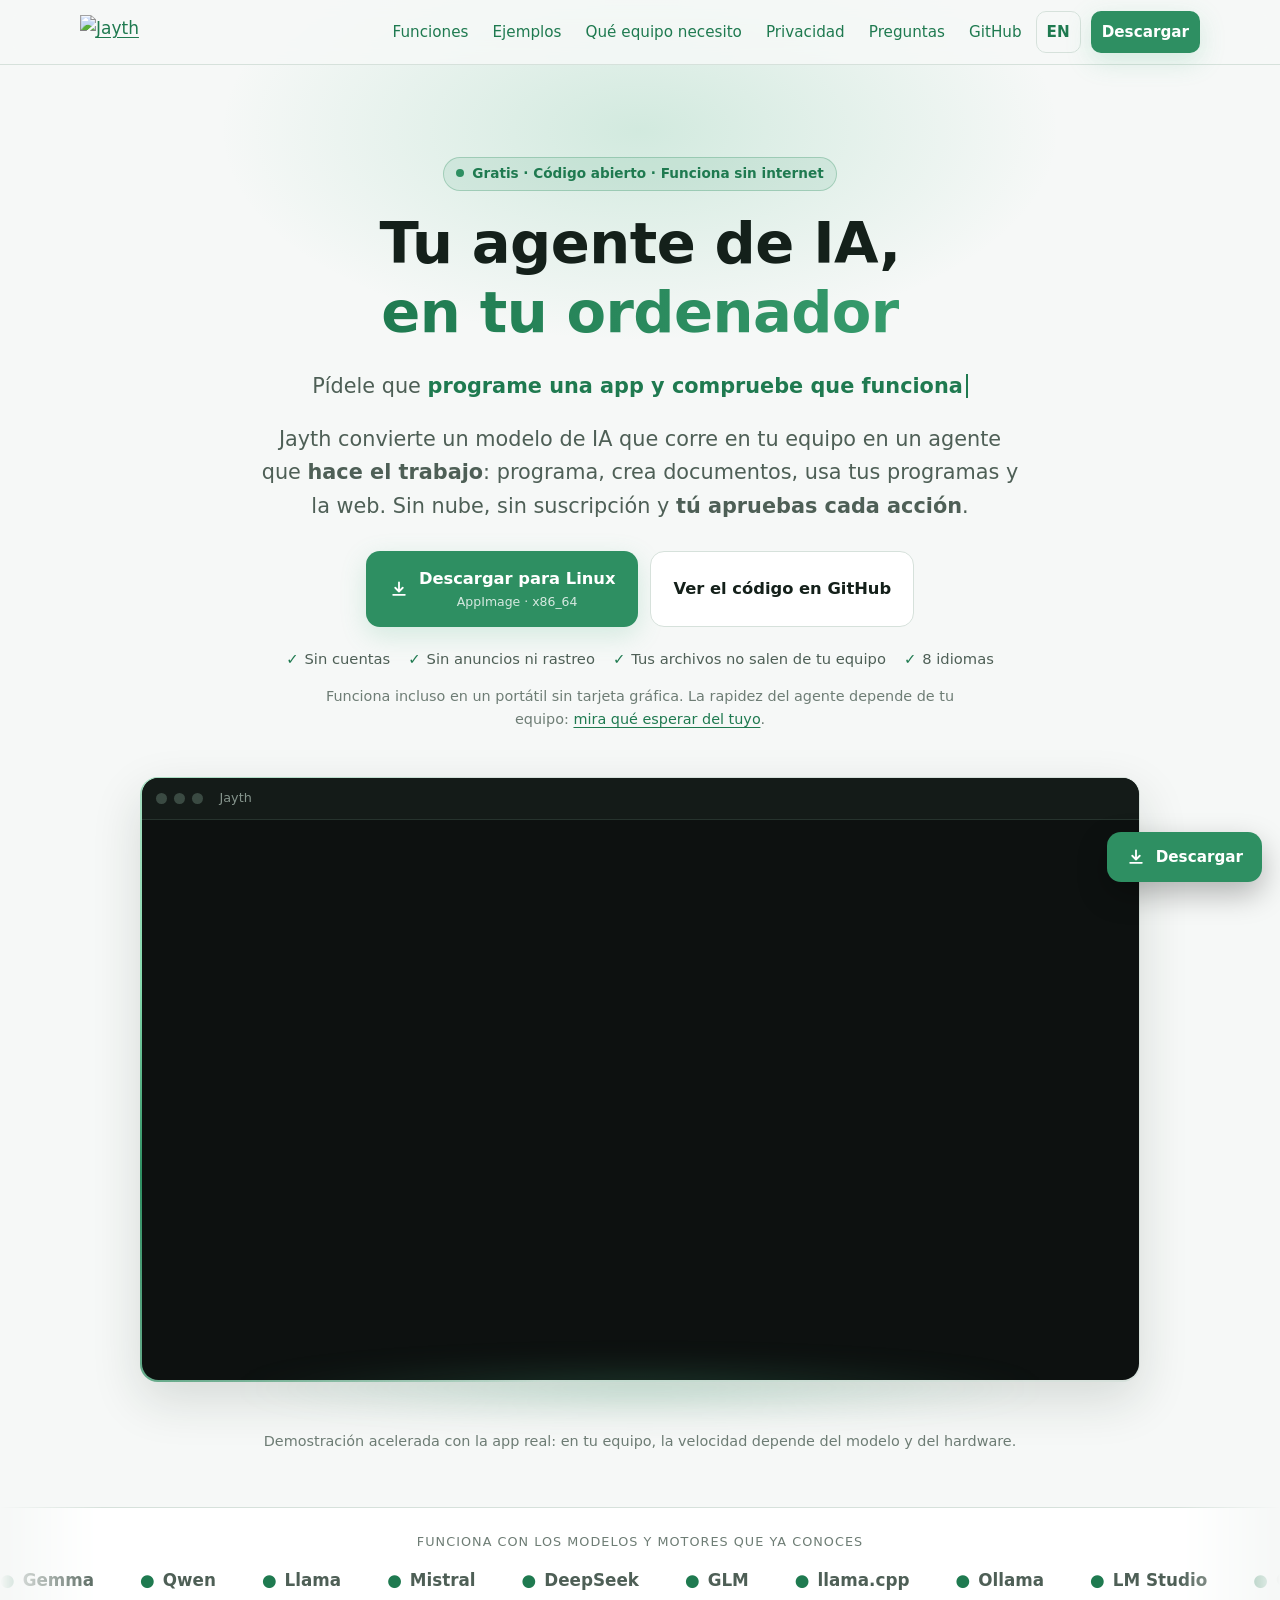
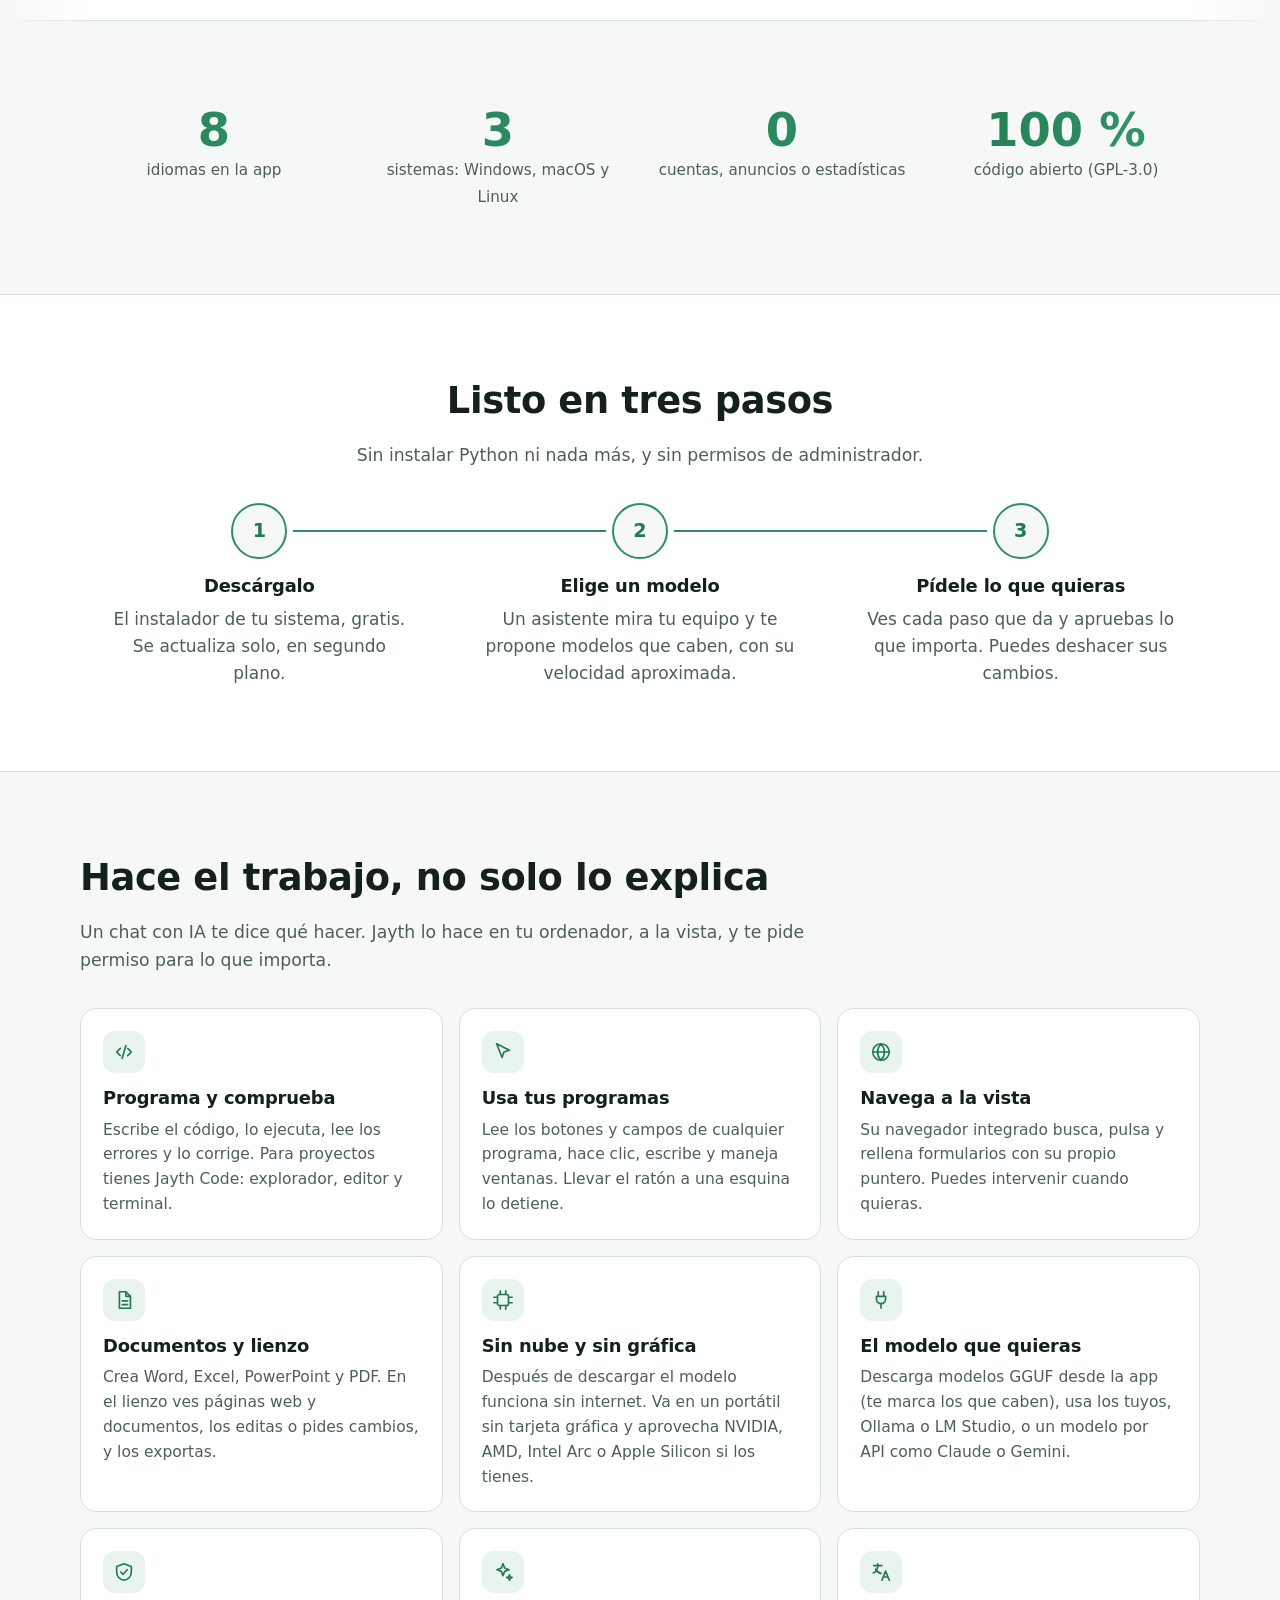
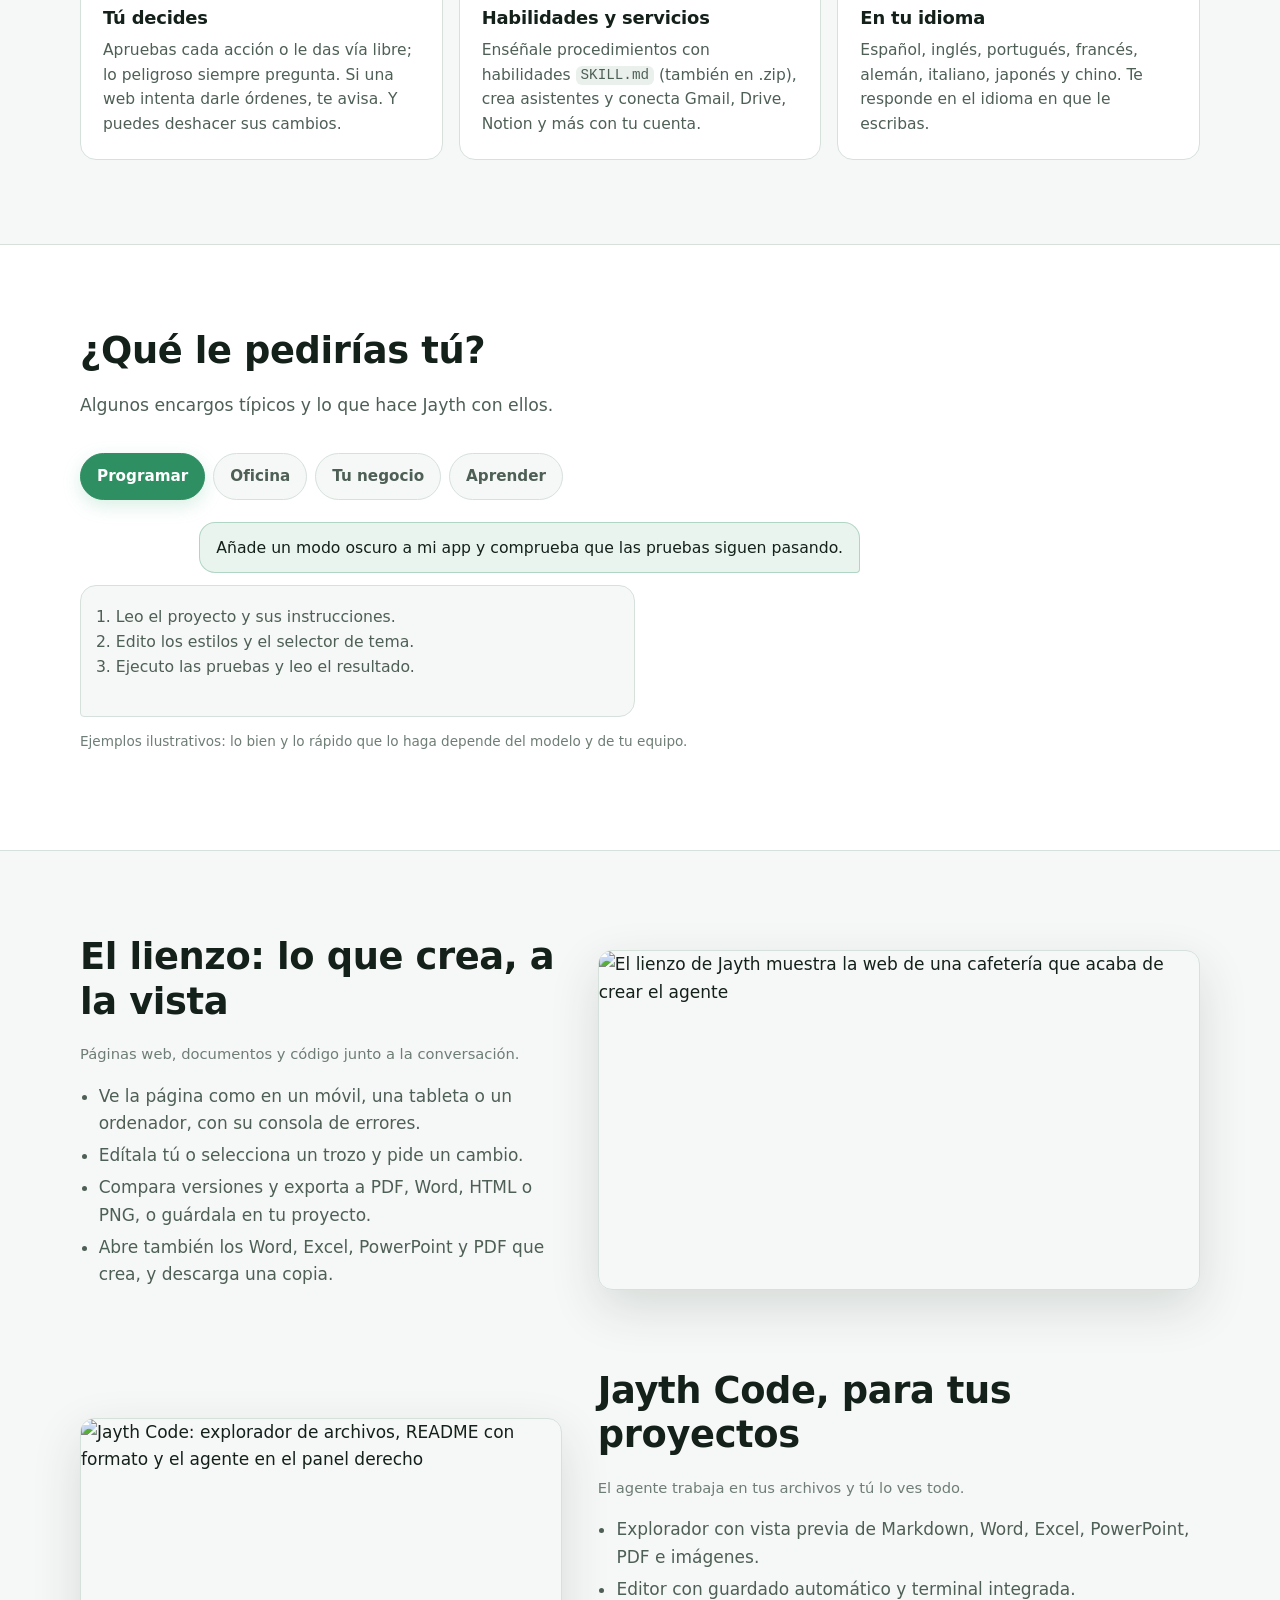
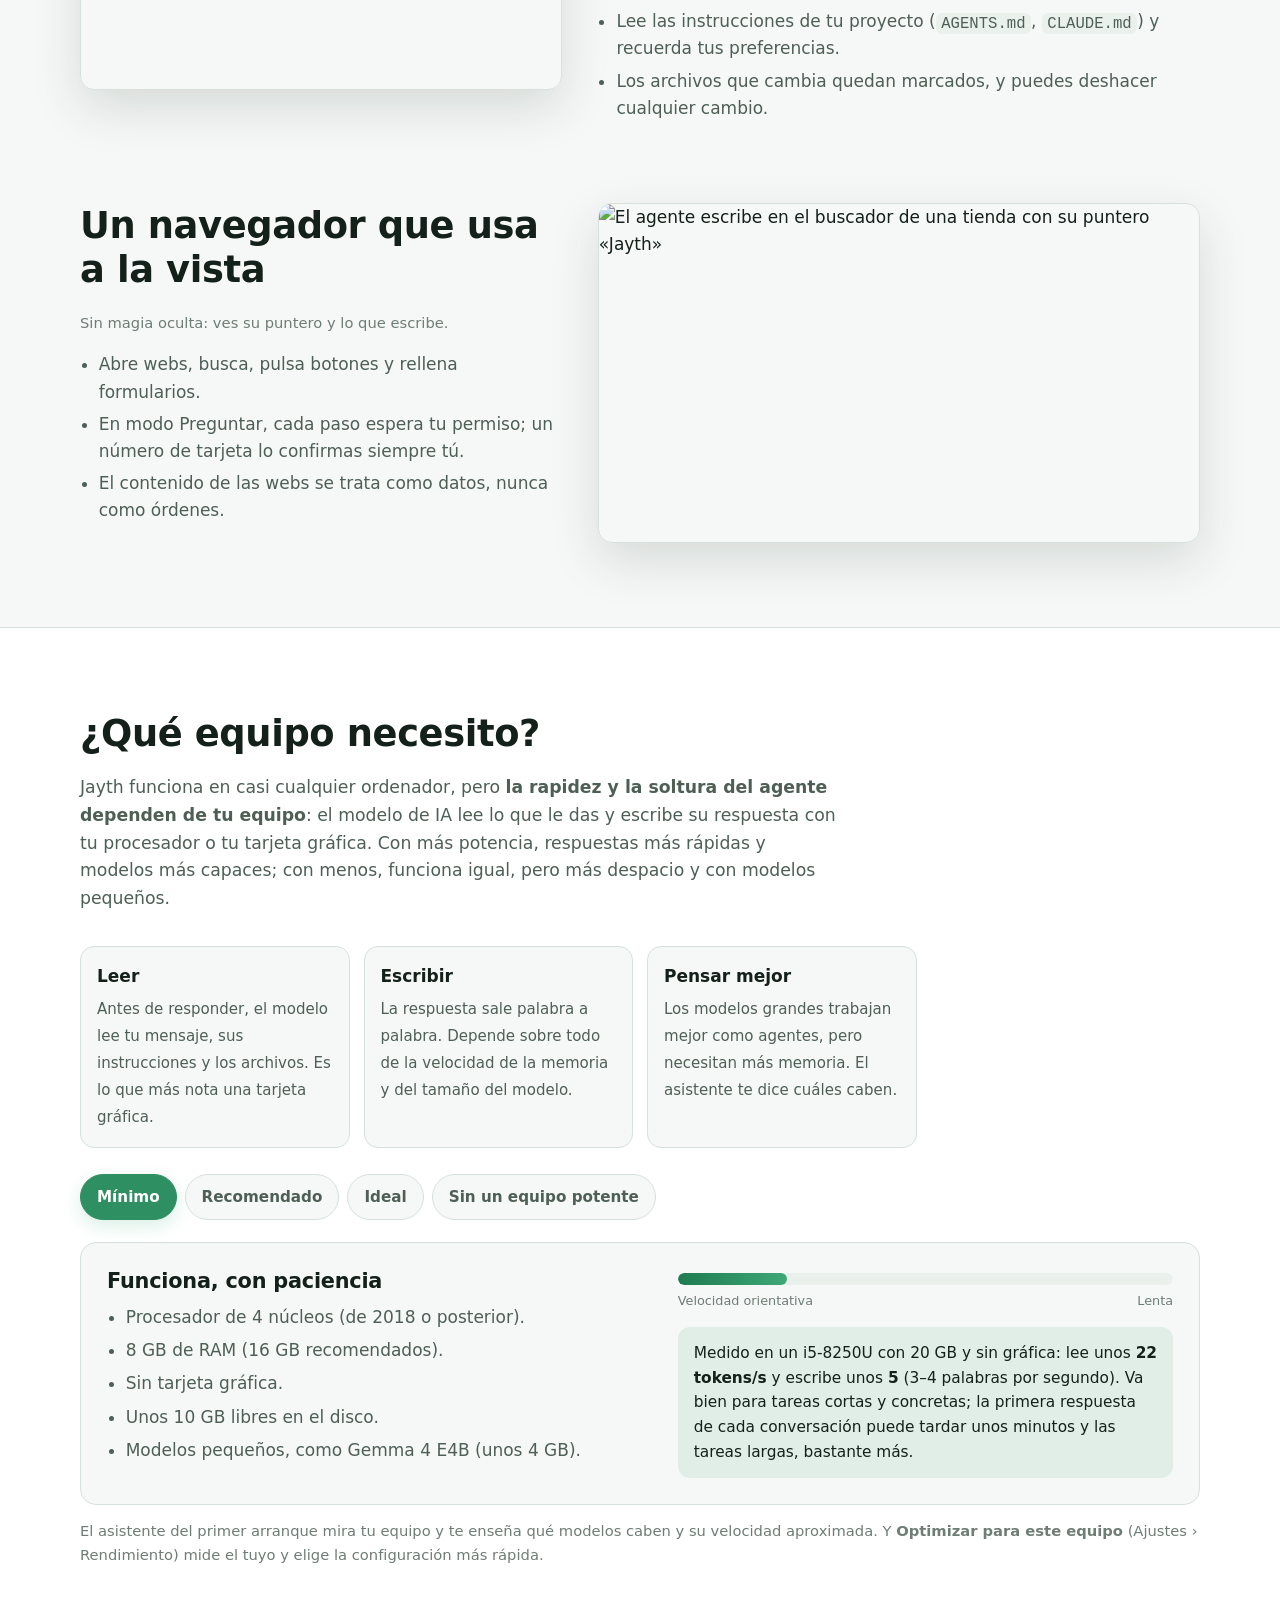
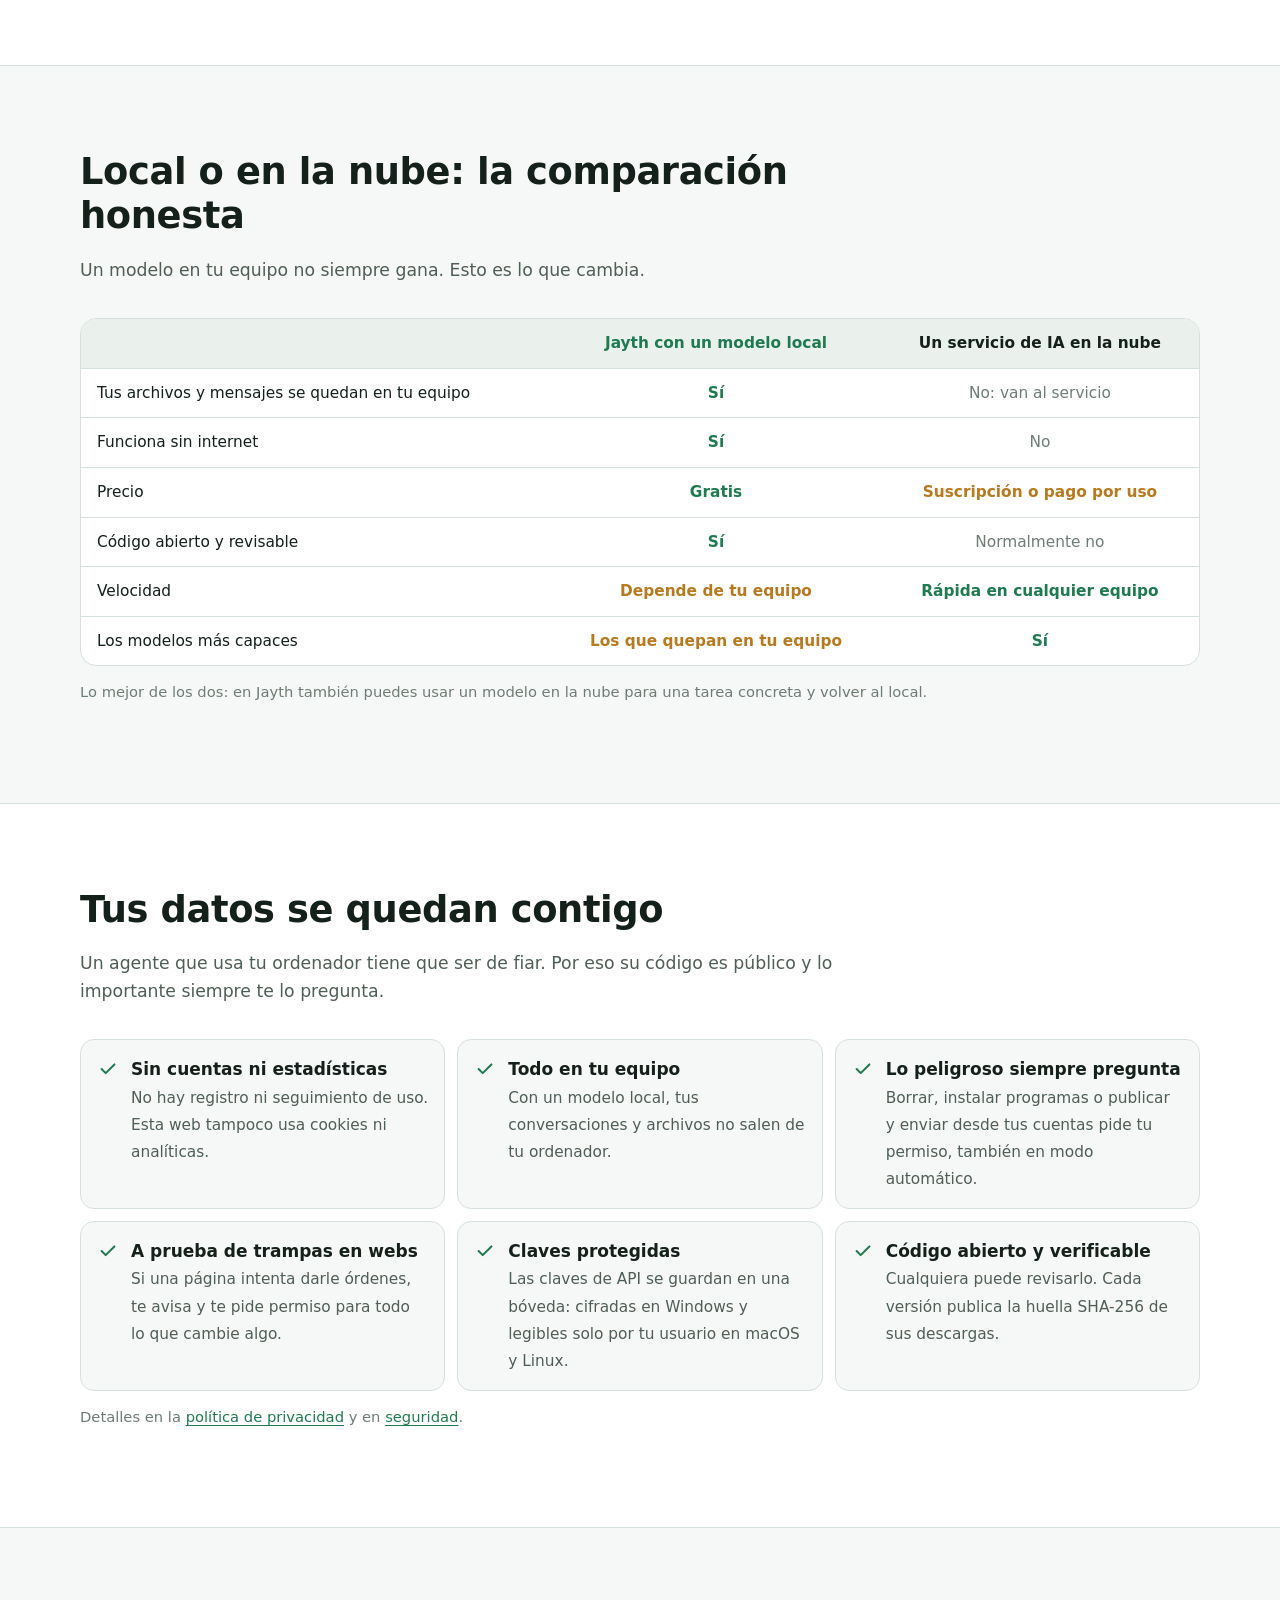
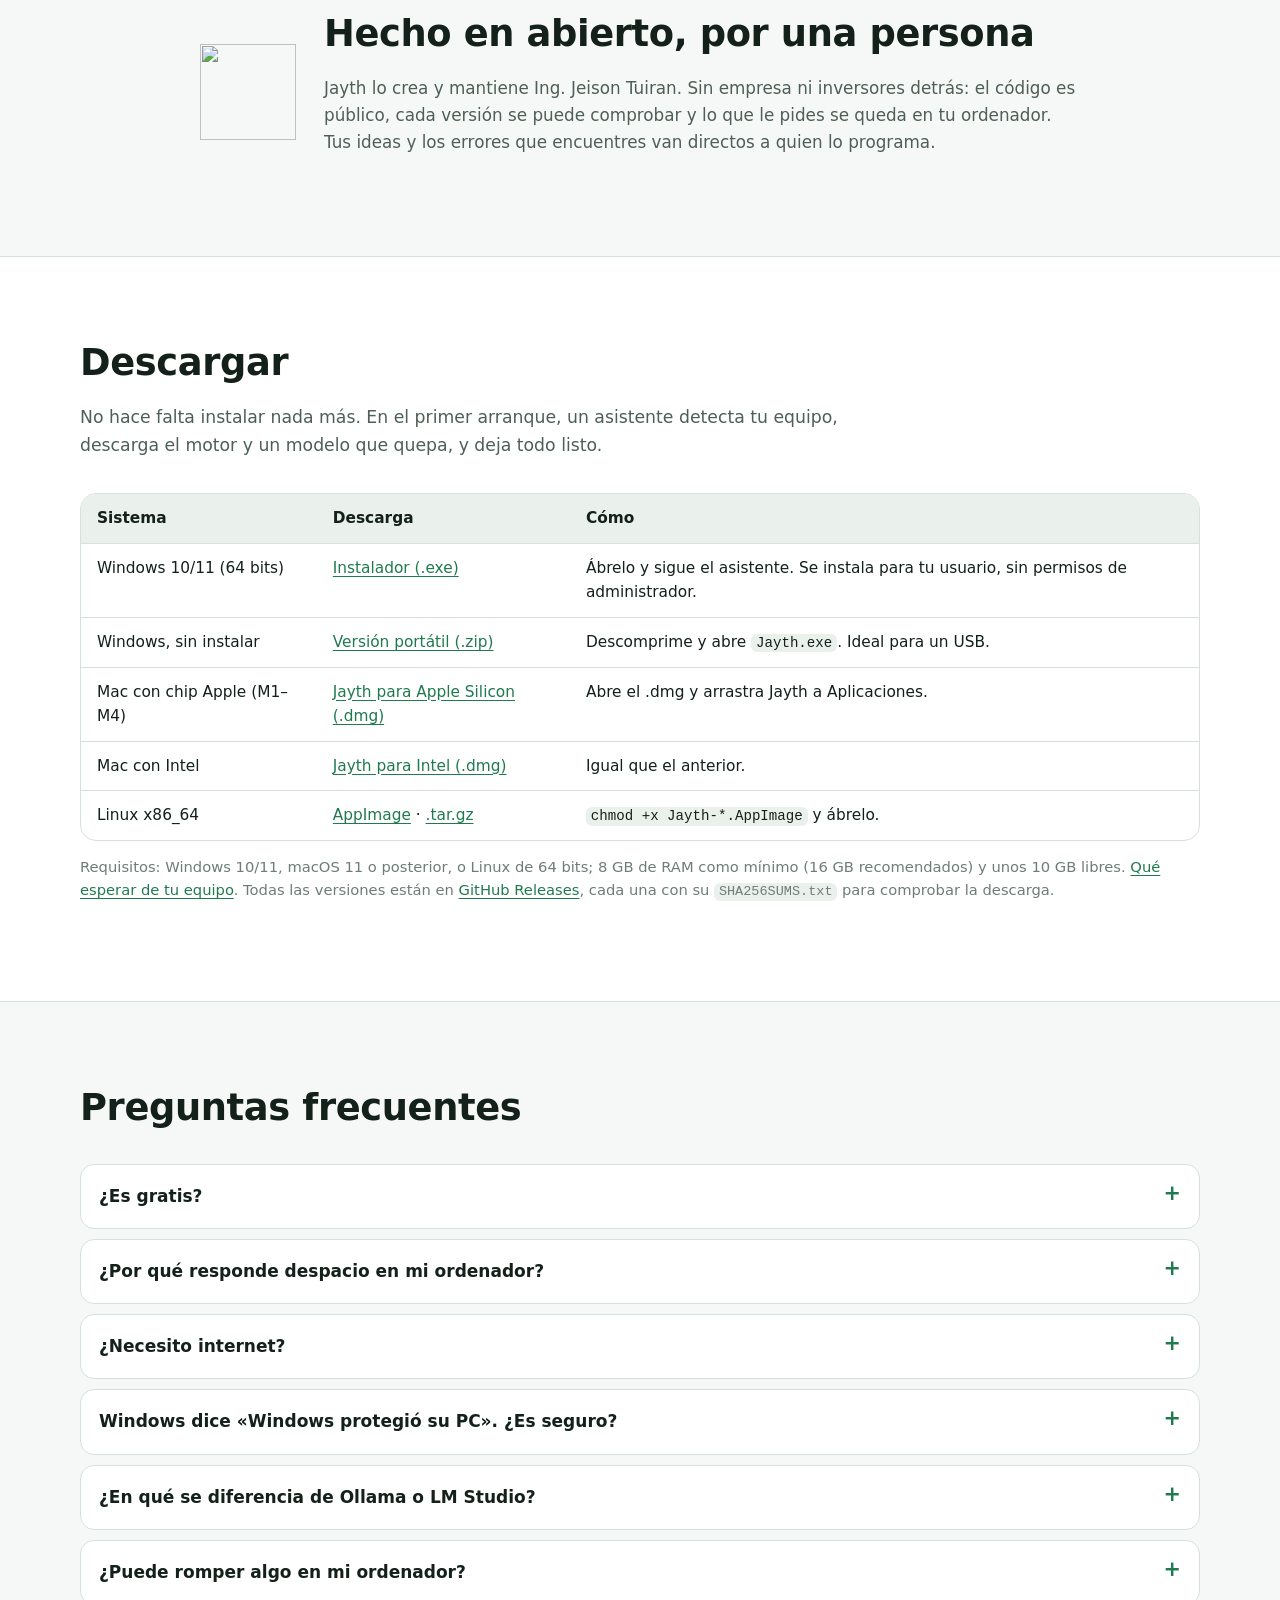
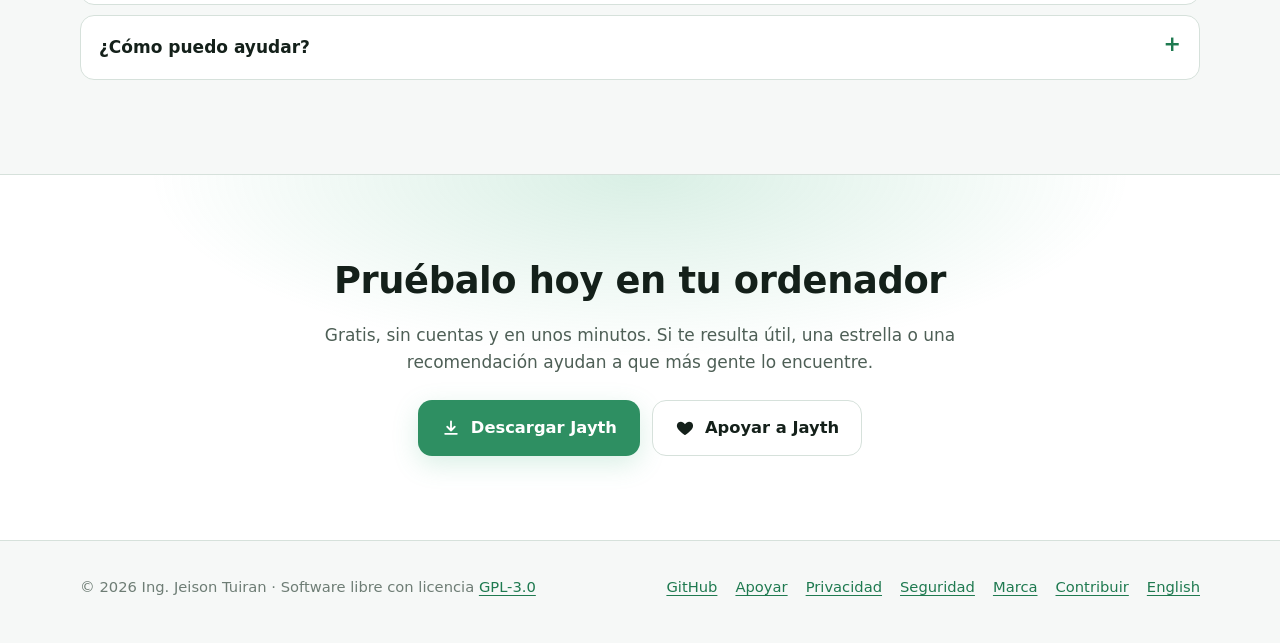
==== commit 902c6f18: "Web: verificación de Google Search Console Co-Authored-By: Claude Opus 5.5 <noreply@anthropic.com>" ====
--- a/sitio/index.html
+++ b/sitio/index.html
@@ -17,6 +17,7 @@
 <meta property="og:locale" content="es_ES">
 <meta name="twitter:card" content="summary_large_image">
 <meta name="theme-color" content="#0D1110">
+<meta name="google-site-verification" content="4Mtsej5xzfd2KqY6zflZa7TOHv1x8BxiilLmyPtWPPY">
 <link rel="icon" href="img/icono.png">
 <link rel="stylesheet" href="estilo.css">
 <link rel="stylesheet" href="movimiento.css">
